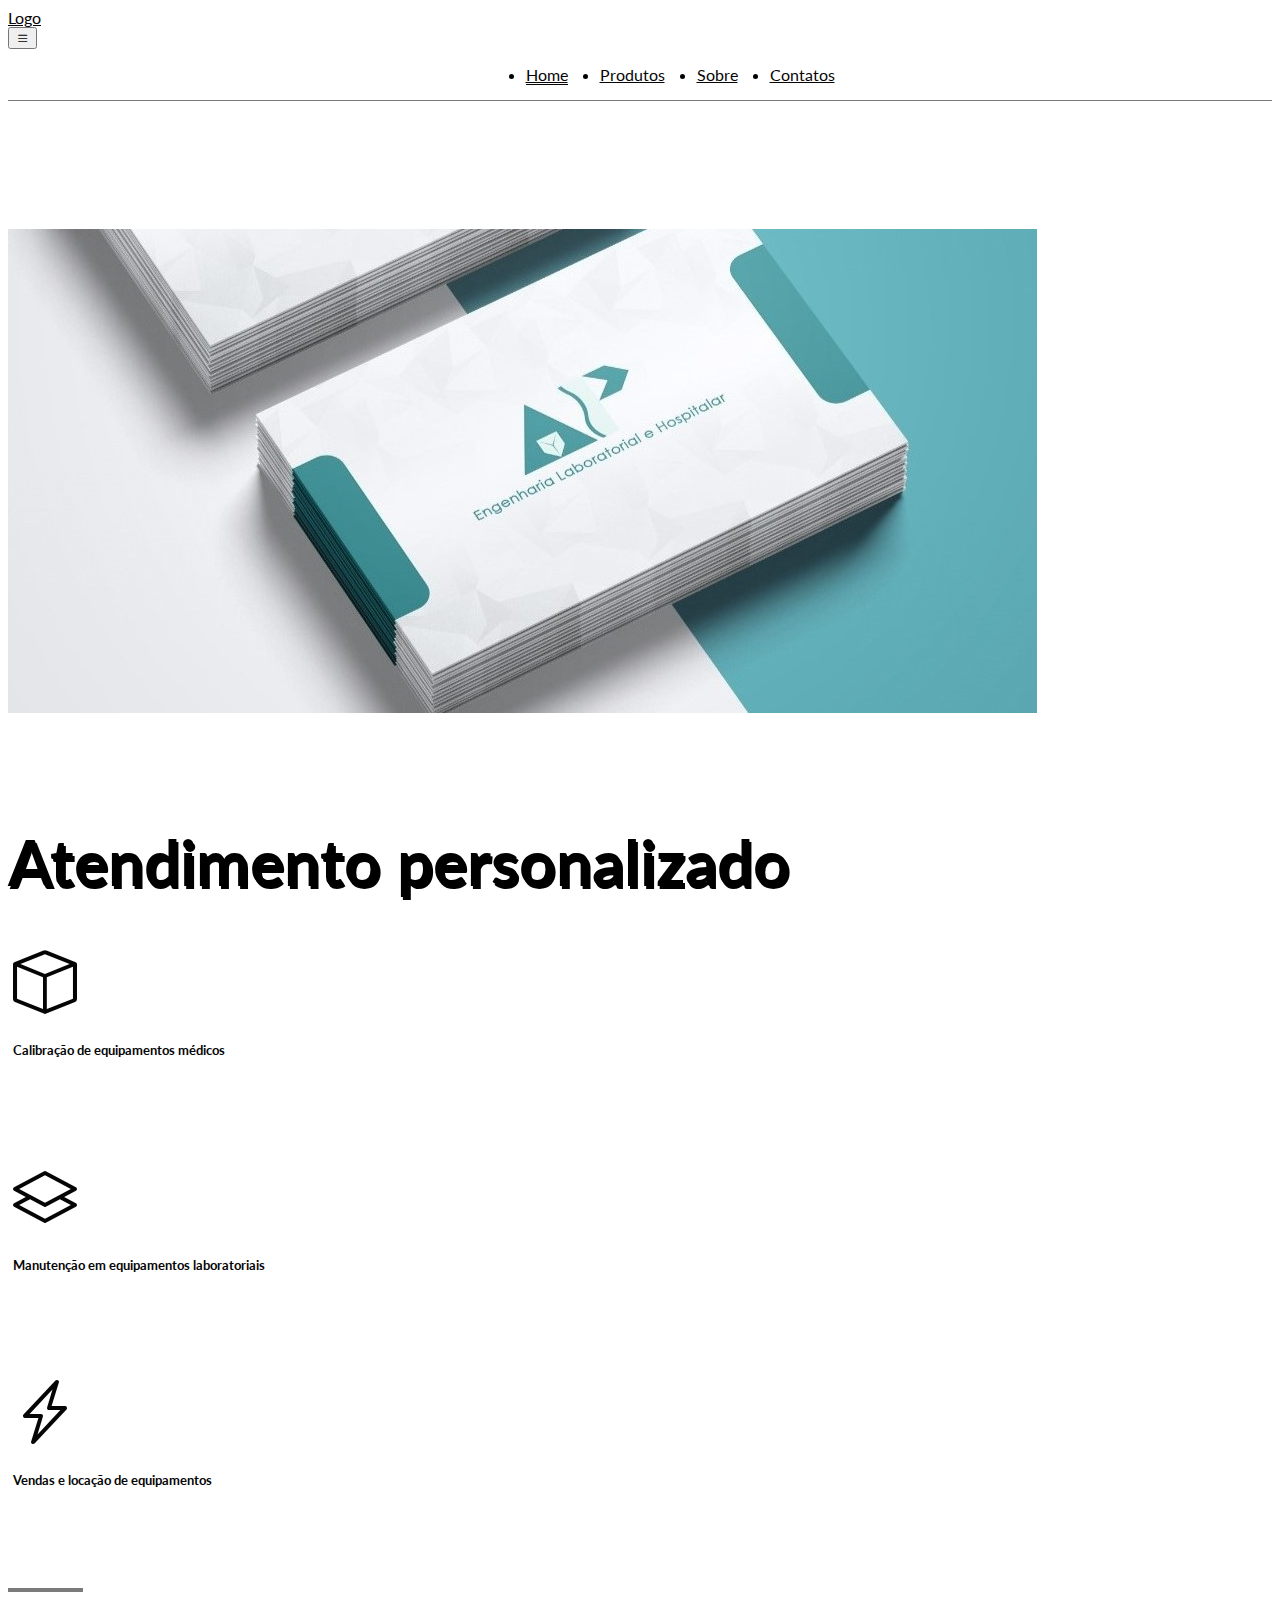
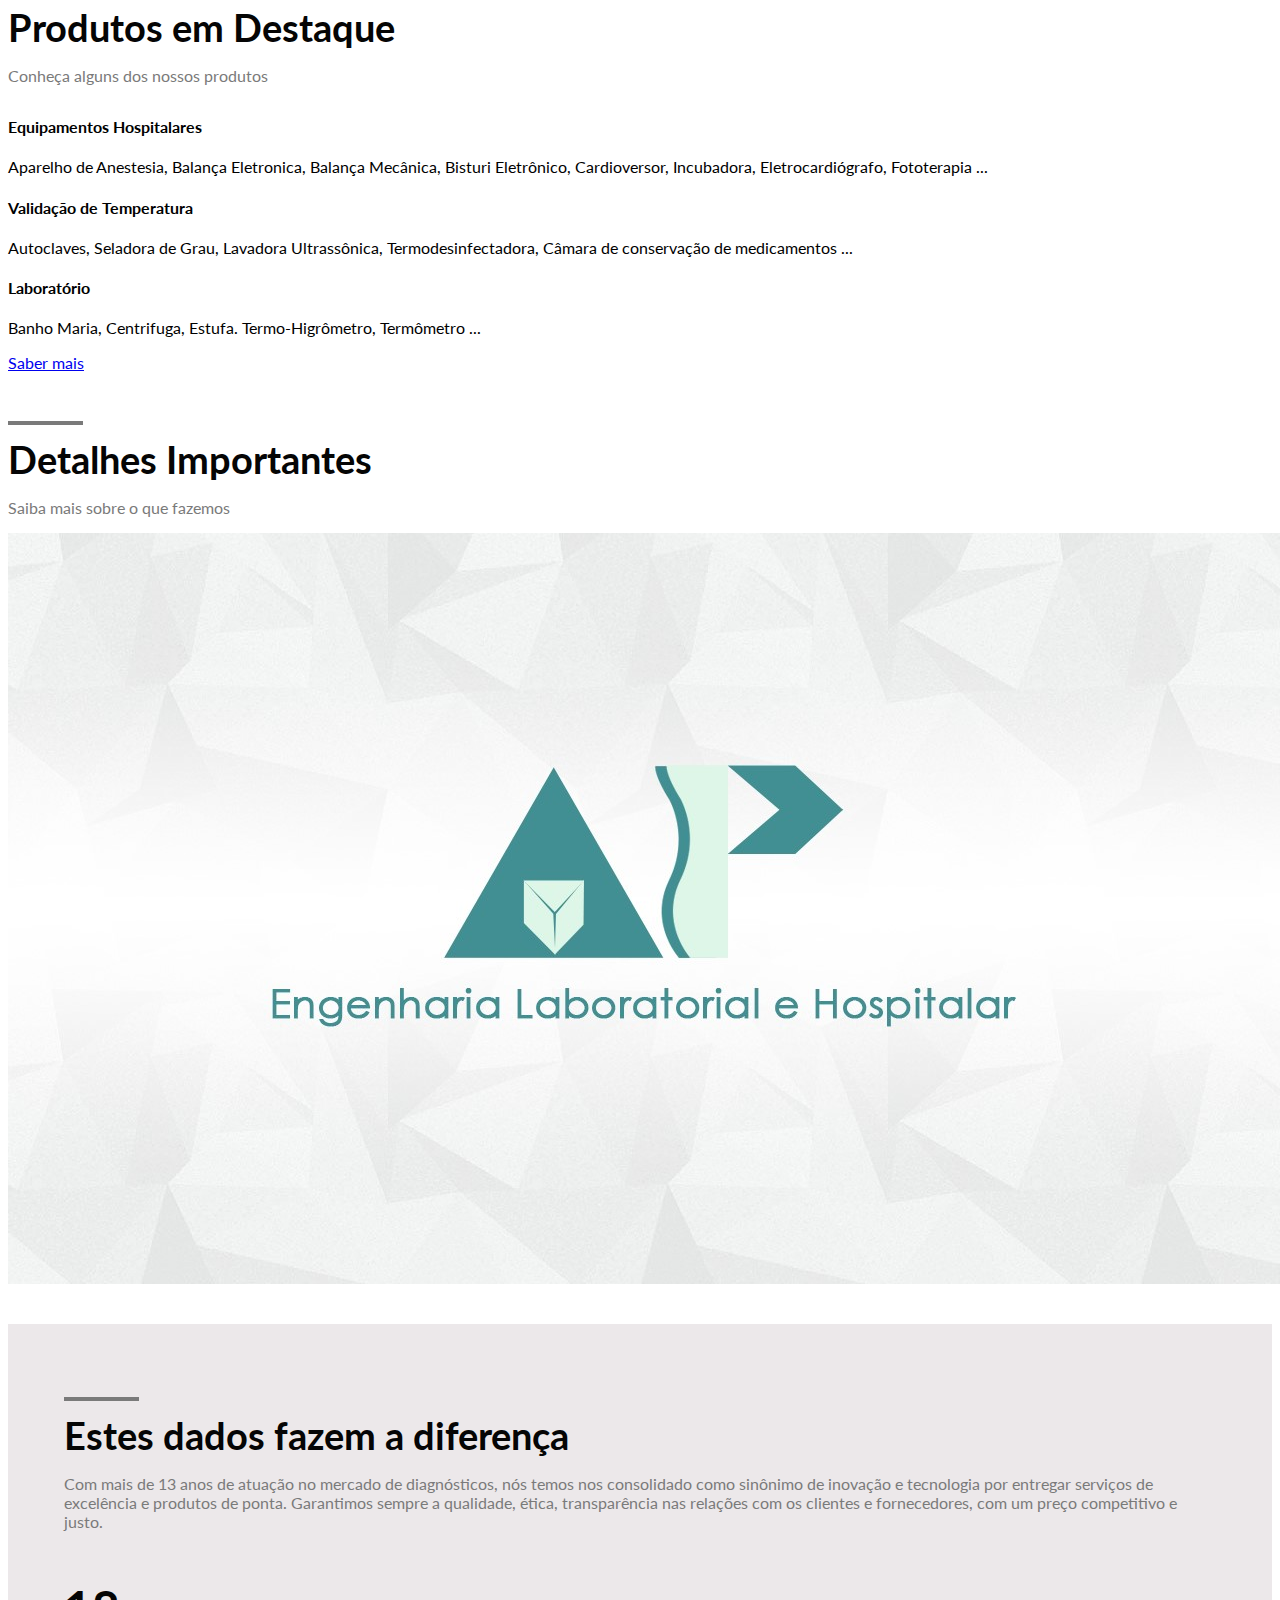
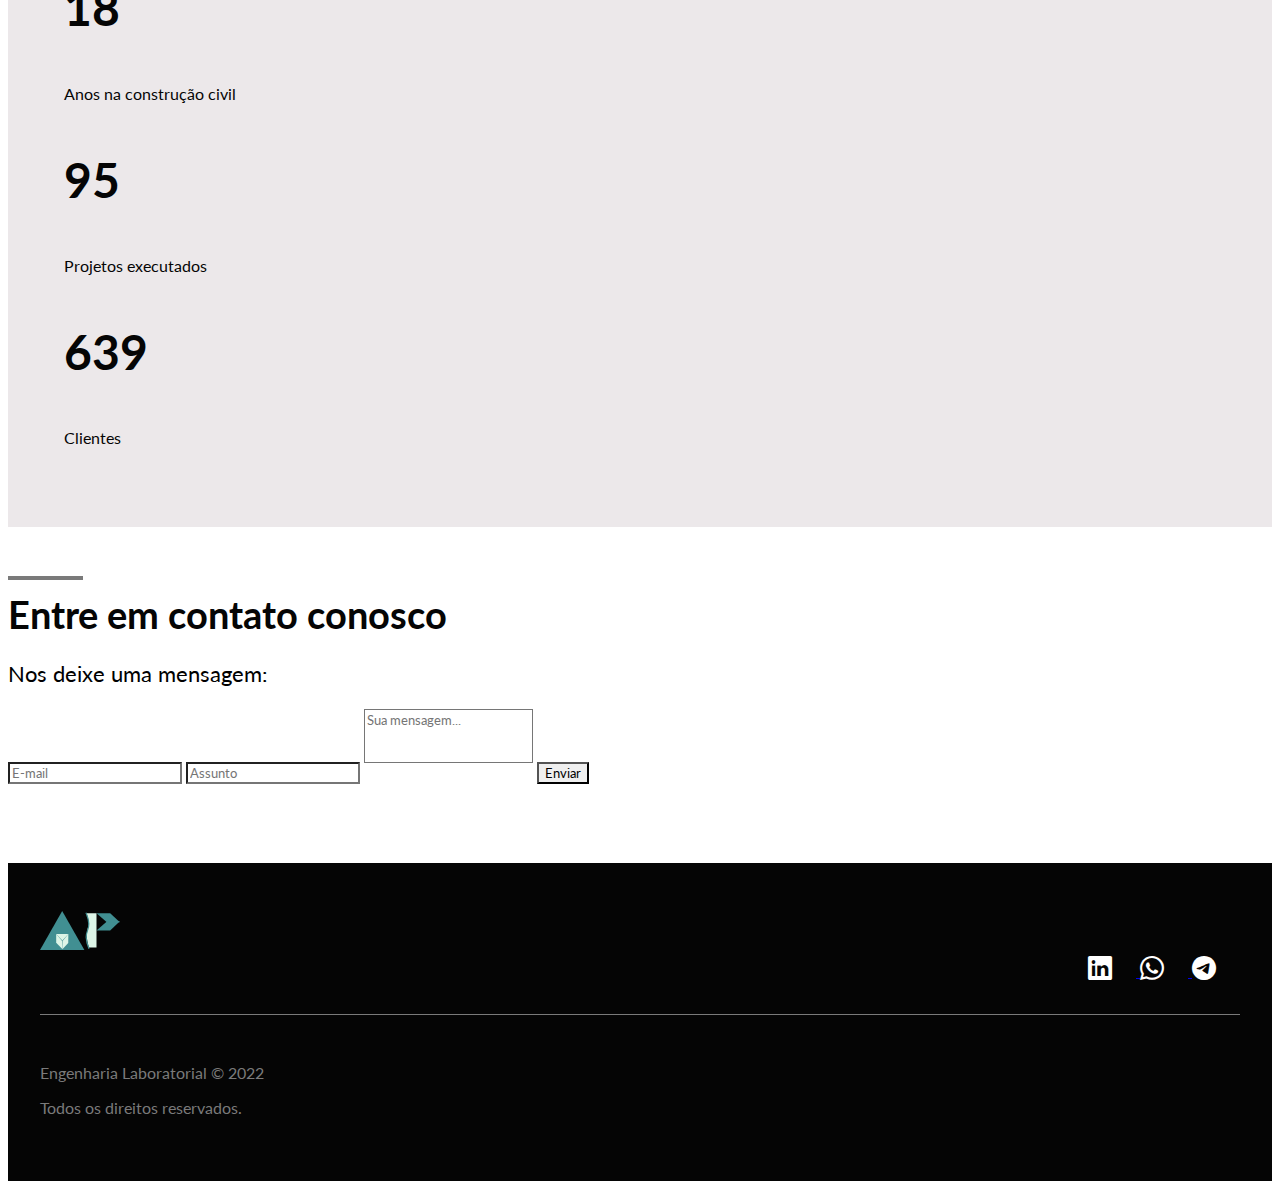
==== index.html @ fcaecc9f "Primeiro commit" ====
<!DOCTYPE html>
<html lang="pt-BR">
  <head>
    <meta charset="UTF-8" />
    <meta http-equiv="X-UA-Compatible" content="IE=edge" />
    <meta name="viewport" content="width=device-width, initial-scale=1.0" />
    <title>Document</title>
    <!-- Favicon -->
    <link rel="shortcut icon" href="img/favicon.ico" type="image/x-icon" />
    <!-- Google Fonts: Lato -->
    <link rel="preconnect" href="https://fonts.googleapis.com" />
    <link rel="preconnect" href="https://fonts.gstatic.com" crossorigin />
    <link
      href="https://fonts.googleapis.com/css2?family=Lato:ital,wght@0,100;0,300;0,400;0,700;0,900;1,100;1,300;1,400;1,700;1,900&display=swap"
      rel="stylesheet"
    />
    <!-- CSS do Bootstrap -->
    <link
      href="https://cdn.jsdelivr.net/npm/bootstrap@5.2.0/dist/css/bootstrap.min.css"
      rel="stylesheet"
      integrity="sha384-gH2yIJqKdNHPEq0n4Mqa/HGKIhSkIHeL5AyhkYV8i59U5AR6csBvApHHNl/vI1Bx"
      crossorigin="anonymous"
    />
    <!-- Icons do Bootstrap -->
    <link
      rel="stylesheet"
      href="https://cdn.jsdelivr.net/npm/bootstrap-icons@1.9.1/font/bootstrap-icons.css"
    />
    <!-- CSS do projeto -->
    <link rel="stylesheet" href="css/styles.css" />
    <!-- Javascript do Bootstrap -->
    <script
      src="https://cdn.jsdelivr.net/npm/bootstrap@5.2.0/dist/js/bootstrap.bundle.min.js"
      integrity="sha384-A3rJD856KowSb7dwlZdYEkO39Gagi7vIsF0jrRAoQmDKKtQBHUuLZ9AsSv4jD4Xa"
      crossorigin="anonymous"
    ></script>
  </head>
  <body>
    <!-- NAVBAR -->
    <nav class="navbar navbar-expand-lg fixed-top bg-primary-color" id="navbar">
      <div class="container py-3">
        <a href="#" class="navbar-brand primary-color">
          <!-- <img src="img/logo-icon.svg" alt="Logo" /> -->
          Logo
        </a>
        <button
          class="navbar-toggler"
          type="button"
          data-bs-toggle="collapse"
          data-bs-target="#navbar-items"
          aria-controls="navbar-items"
          aria-expanded="false"
          aria-label="Toggle navigation"
        >
          <i class="bi bi-list"></i>
        </button>
        <div class="collapse navbar-collapse" id="navbar-items">
          <ul class="navbar-nav me-auto mb-2 mb-lg-0">
            <li class="nav-item">
              <a
                href="#slider-container"
                class="nav-link active primary-color"
                aria-current="page"
              >
                Home
              </a>
            </li>

            <li class="nav-item">
              <a href="#featured-container" class="nav-link primary-color" aria-current="page">
                Produtos
              </a>
            </li>

            <li class="nav-item">
              <a href="#info-container" class="nav-link primary-color" aria-current="page">
                Sobre
              </a>
            </li>

            <li class="nav-item">
              <a href="#contact-area" class="nav-link primary-color" aria-current="page">
                Contatos
              </a>
            </li>
          </ul>
        </div>
      </div>
    </nav>
    <!-- SLIDER -->
    <div class="container" id="slider-container">
      <div class="carousel slide" id="slider" data-bs-ride="carousel">
        <div class="carousel-inner">
          <div class="carousel-item active">
            <img src="img/banner-1.jpeg" alt="Casa 1" class="d-block w-100" />
            <div class="carousel-caption">
              <h5>Atendimento personalizado</h5>
            </div>
          </div>
      </div>
      <!-- MINI BANNERS -->
      <div class="col-12 col-md-10 offset-md-1" id="mini-banners">
        <div class="row">
          <div class="col-12 col-md-4">
            <div class="card text-center">
              <i class="bi bi-box primary-color"></i>
              <div class="card-body">
                <h5 class="card-title primary-color">Calibração de equipamentos médicos</h5>
              </div>
            </div>
          </div>

          <div class="col-12 col-md-4">
            <div class="card text-center">
              <i class="bi bi-layers primary-color"></i>
              <div class="card-body">
                <h5 class="card-title primary-color">Manutenção em equipamentos laboratoriais</h5>
              </div>
            </div>
          </div>

          <div class="col-12 col-md-4">
            <div class="card text-center">
              <i class="bi bi-lightning-charge primary-color"></i>
              <div class="card-body">
                <h5 class="card-title primary-color">
                  Vendas e locação de equipamentos
                </h5>
              </div>
            </div>
          </div>
        </div>
      </div>
    </div>
    <!-- DESTAQUES -->
    <div class="container" id="featured-container">
      <div class="col-12">
        <h2 class="title primary-color">Produtos em Destaque</h2>
        <p class="subtitle secondary-color">Conheça alguns dos nossos produtos</p>
      </div>

      <div class="col-12" id="featured-images">
      
          <div class="row g-4 py-3 row-cols-1 row-cols-lg-3">
            <div class="feature col">
              <div class="feature-icon d-inline-flex align-items-center justify-content-center text-bg-primary bg-gradient fs-2 mb-3">
              </div>
              <h4>Equipamentos Hospitalares</h4>
              <p>Aparelho de Anestesia, Balança Eletronica, Balança Mecânica, Bisturi Eletrônico, Cardioversor, Incubadora, Eletrocardiógrafo, Fototerapia ...</p>
             
            </div>
            <div class="feature col">
              <div class="feature-icon d-inline-flex align-items-center justify-content-center text-bg-primary bg-gradient fs-2 mb-3">
              </div>
              <h4>Validação de Temperatura</h4>
              <p>Autoclaves, Seladora de Grau, Lavadora Ultrassônica, Termodesinfectadora, Câmara de conservação de medicamentos ...</p>
             
            </div>
            <div class="feature col">
              <div class="feature-icon d-inline-flex align-items-center justify-content-center text-bg-primary bg-gradient fs-2 mb-3">
              </div>
              <h4>Laboratório</h4>
              <p>Banho Maria, Centrifuga, Estufa. Termo-Higrômetro, Termômetro ...</p>
            </div>
            <div class="col-12 w-100 text-center">
              <a href="#" class="btn btn-dark">Saber mais</a>
            </div>
          </div>
          </div>
      </div>
    </div>
    <!-- INFO -->
    <div class="container" id="info-container">
      <div class="col-12">
        <h2 class="title primary-color">Detalhes Importantes</h2>
        <p class="subtitle secondary-color">Saiba mais sobre o que fazemos</p>
      </div>
      <div class="col-12">
        <div class="row">
          <div class="col-12 col-md-5" id="info-banner">
            <img
              src="img/infobanner.jpg"
              alt="Informações da empresa"
              class="img-fluid"
            />
          </div>
          <div class="col-12 col-md-7 bg-secondary-color" id="info-content">
            <div class="col-12">
              <h2 class="title primary-color">Estes dados fazem a diferença</h2>
              <p class="subtitle secondary-color">
                Com mais de 13 anos de atuação no
                mercado de diagnósticos, nós temos nos consolidado como
                sinônimo de inovação e tecnologia
                por entregar serviços de excelência
                e produtos de ponta. Garantimos
                sempre a qualidade, ética,
                transparência nas relações com os
                clientes e fornecedores, com um
                preço competitivo e justo.
              </p>
            </div>
            <div class="col-12" id="info-numbers">
              <div class="row">
                <div class="col-4">
                  <h3 class="primary-color">18</h3>
                  <p class="primary-color">Anos na construção civil</p>
                </div>
                <div class="col-4">
                  <h3 class="primary-color">95</h3>
                  <p class="primary-color">Projetos executados</p>
                </div>
                <div class="col-4">
                  <h3 class="primary-color">639</h3>
                  <p class="primary-color">Clientes</p>
                </div>
              </div>
            </div>
          </div>
        </div>
      </div>
    </div>
    <!-- CONTATO -->
    <div class="container" id="contact-area">

        <div class="col-12">
          <h2 class="title primary-color">Entre em contato conosco</h2>
        </div>

          <div class="row">

            <div class="col-md-6" id="msg-box">
              <p>Nos deixe uma mensagem:</p>
            </div>

            <div class="col-md-6" id="contact-form">
              <form action="">
                <input type="text" class="form-control" placeholder="E-mail" name="email">
                <input type="text" class="form-control" placeholder="Assunto" name="subject">
                <textarea class="form-control" rows="3" placeholder="Sua mensagem..." name="message"></textarea>
                <button type="submit" class="btn btn-dark">Enviar</button>
              </form>
            </div>

          </div>

    </div>
    <!-- FOOTER -->
    <div class="footer container-fluid bg-dark-color" id="footer">
      <div class="container">
        
        <div class="row">

          <!-- FOOTER TOP -->
          <div class="col-12" id="footer-top">
            <div class="row justify-content-between">
              <div class="col-4">
                <img src="img/logo-icon.svg" alt="Logo" />
              </div>
              <div class="col-4" id="social-icons">
                <a href="https://www.linkedin.com/in/paulo-dias-689a4911b" target="_blank">
                  <i class="bi bi-linkedin"></i>
                </a>
                <a href="https://wa.me/5571981172976" target="_blank">
                  <i class="bi bi-whatsapp"></i>
                </a>
                <a href="https://www.linkedin.com/in/paulo-dias-689a4911b" target="_blank">
                  <i class="bi bi-telegram"></i>
                </a>
              </div>
            </div>
          </div>
          <!-- FOOTER BOTTOM -->
          <div class="col-12" id="footer-bottom">
            <div class="row justify-content-between">
              <div class="col-12 col-md-3">
                <p class="secondary-color">Engenharia Laboratorial &copy; 2022</p>
              </div>
              <div class="col-12 col-md-3">
                <p class="secondary-color">
                  Todos os direitos reservados.</i>
                </p>
              </div>
            </div>
          </div>

        </div>

      </div>
    </div>
  </body>
</html>
---- css/styles.css ----
* {
  font-family: "Lato", sans-serif;
}

.bg-primary-color {
  background-color: #ffffff;
}

.bg-secondary-color {
  background-color: #ece8ea;
}

.bg-dark-color {
  background-color: #050505;
}

.primary-color {
  color: #050505;
}

.secondary-color {
  color: #7a7a7a;
}

/* NAVBAR */

#navbar {
  border-bottom: 1px solid #7a7a7a;
}

#navbar a:hover {
  color: #7a7a7a;
}

#navbar a.active {
  border-bottom: 1px solid #050505;
}

.navbar-brand {
  display: flex;
}

.navbar-brand img {
  width: 120px;
}

.navbar-brand span {
  font-weight: 700;
  font-size: 1.5rem;
  margin-left: 0.5rem;
}

#navbar-items .navbar-nav {
  display: flex;
  justify-content: center;
  width: 100%;
}

#navbar-items .nav-item {
  margin: 0 1em;
}

/* SLIDER */

#slider {
  margin-top: 8em;
  margin-bottom: 1em;
}

#slider .carousel-caption {
  bottom: 3em;
}

#slider .carousel-caption h5 {
  font-size: 2.5em;
  text-shadow: #000000 2px 2px;
}

.btn {
  border-radius: 0;
}

#slider .btn {
  padding: 0.3 0.8em;
  font-size: 1em;
  margin-top: 1em;
}

.carousel-control-prev i,
.carousel-control-next i {
  color: #111111;
  font-size: 3em;
}

.carousel-indicators [data-bs-target] {
  background-color: #222222;
  opacity: 0.8;
}

.carousel-indicators .active {
  background-color: #000000;
}

@media (min-width: 768px) {
  #slider .carousel-caption {
    bottom: 15em;
  }

  #slider .carousel-caption h5 {
    font-size: 4em;
    text-shadow: #000000 2px 3px;
  }

  #slider .btn {
    padding: 0.6 1.6em;
    font-size: 1.2em;
  }

  .carousel-indicators {
    bottom: 7em;
  }
}

/* MINI BANNERS */

#mini-banners {
  margin-bottom: 4em;
}

#mini-banners .card {
  padding: 2em 0.3em;
  border-radius: 0;
  margin-bottom: 1em;
}

#mini-banners i {
  font-size: 4em;
}

#mini-banners .card-title {
  margin-bottom: 1.5em;
}


@media (min-width: 768px) {
  #mini-banners {
    margin-top: -6em;
  }
}

/* DESTAQUES */

#featured-container {
  margin-bottom: 4em;
}

.title {
  font-size: 1.75em;
  margin-bottom: 0.4em;
  position: relative;
}

.title:before {
  width: 75px;
  border-top: 4px solid #7a7a7a;
  content: "";
  position: absolute;
  bottom: 2.6em;
}

#featured-images {
  margin-top: 2em;
}

#featured-images .col-md-4 {
  position: relative;
  cursor: pointer;
}

#icon-grid {
  text-align: center;
}

#icon-grid .content-box i {
  font-size: 1.2em;
  margin-right: .2en;
}

@media (min-width: 768px) {
  .title {
    font-size: 2.4em;
  }
  .title:before {
    bottom: 1.5em;
  }
}

/* INFO */

#info-content {
  margin-bottom: 4em;
  padding: 4em 1em;
}

#info-numbers {
  margin: 1.5em 0;
}

#info-banner {
  display: flex;
  align-items: center;
  margin-bottom: 2.5em;
}

#info-numbers h3 {
  font-size: 3em;
}

@media (min-width: 768px) {
  #info-content {
    padding: 3.5em;
  }
}

/* CONTATO */

#contact-area {
  margin-bottom: 4em;
}

#msg-box ,
#contact-form {
  margin-top: 1.4em;
}

#msg-box p {
  font-size: 22px;
}

#contact-form input[type="text"],
#contact-form textarea {
  margin-bottom: 15px;
  border-radius: 0;
}

#contact-form textarea {
  resize: none;
}

/* FOOTER TOP */

#footer {
  padding: 3em 2em;
}

#footer-top {
  display: flex;
  flex-direction: column;
  margin-bottom: 2em;
}

#footer-top,
#footer-top i {
  color: #ffffff;
}

#footer-top img {
  width: 80px;
}

#social-icons {
  display: flex;
  text-align: right;
  margin-right: 2em;
}

#social-icons i {
  margin-right: 1em;
  font-size: 1.5em;
  cursor: pointer;
  transition: 0.3s;
}

#social-icons i:hover {
  color: #7a7a7a;
}

/* FOOTER DETAILS */

#footer-details {
  margin-bottom: 3em;
  color: #7a7a7a;
}


#contact-container {
  margin-right: .5em;
}

/* FOOTER BOTTOM */

#footer-bottom {
  border-top: 1px solid #7a7a7a;
  padding-top: 2em;
}

@media (min-width: 768px) {
  #contact-container {
    padding: 0 2em;
    border-left: 1px solid #7a7a7a;
    border-right: 1px solid #7a7a7a;
  }

  #contact-container p i {
    padding: 0 2em;
    border-left: 1px solid #7a7a7a;
    border-right: 1px solid #7a7a7a;
  }

  #social-icons {
    display: block;
    margin-right: 0;
  }
}
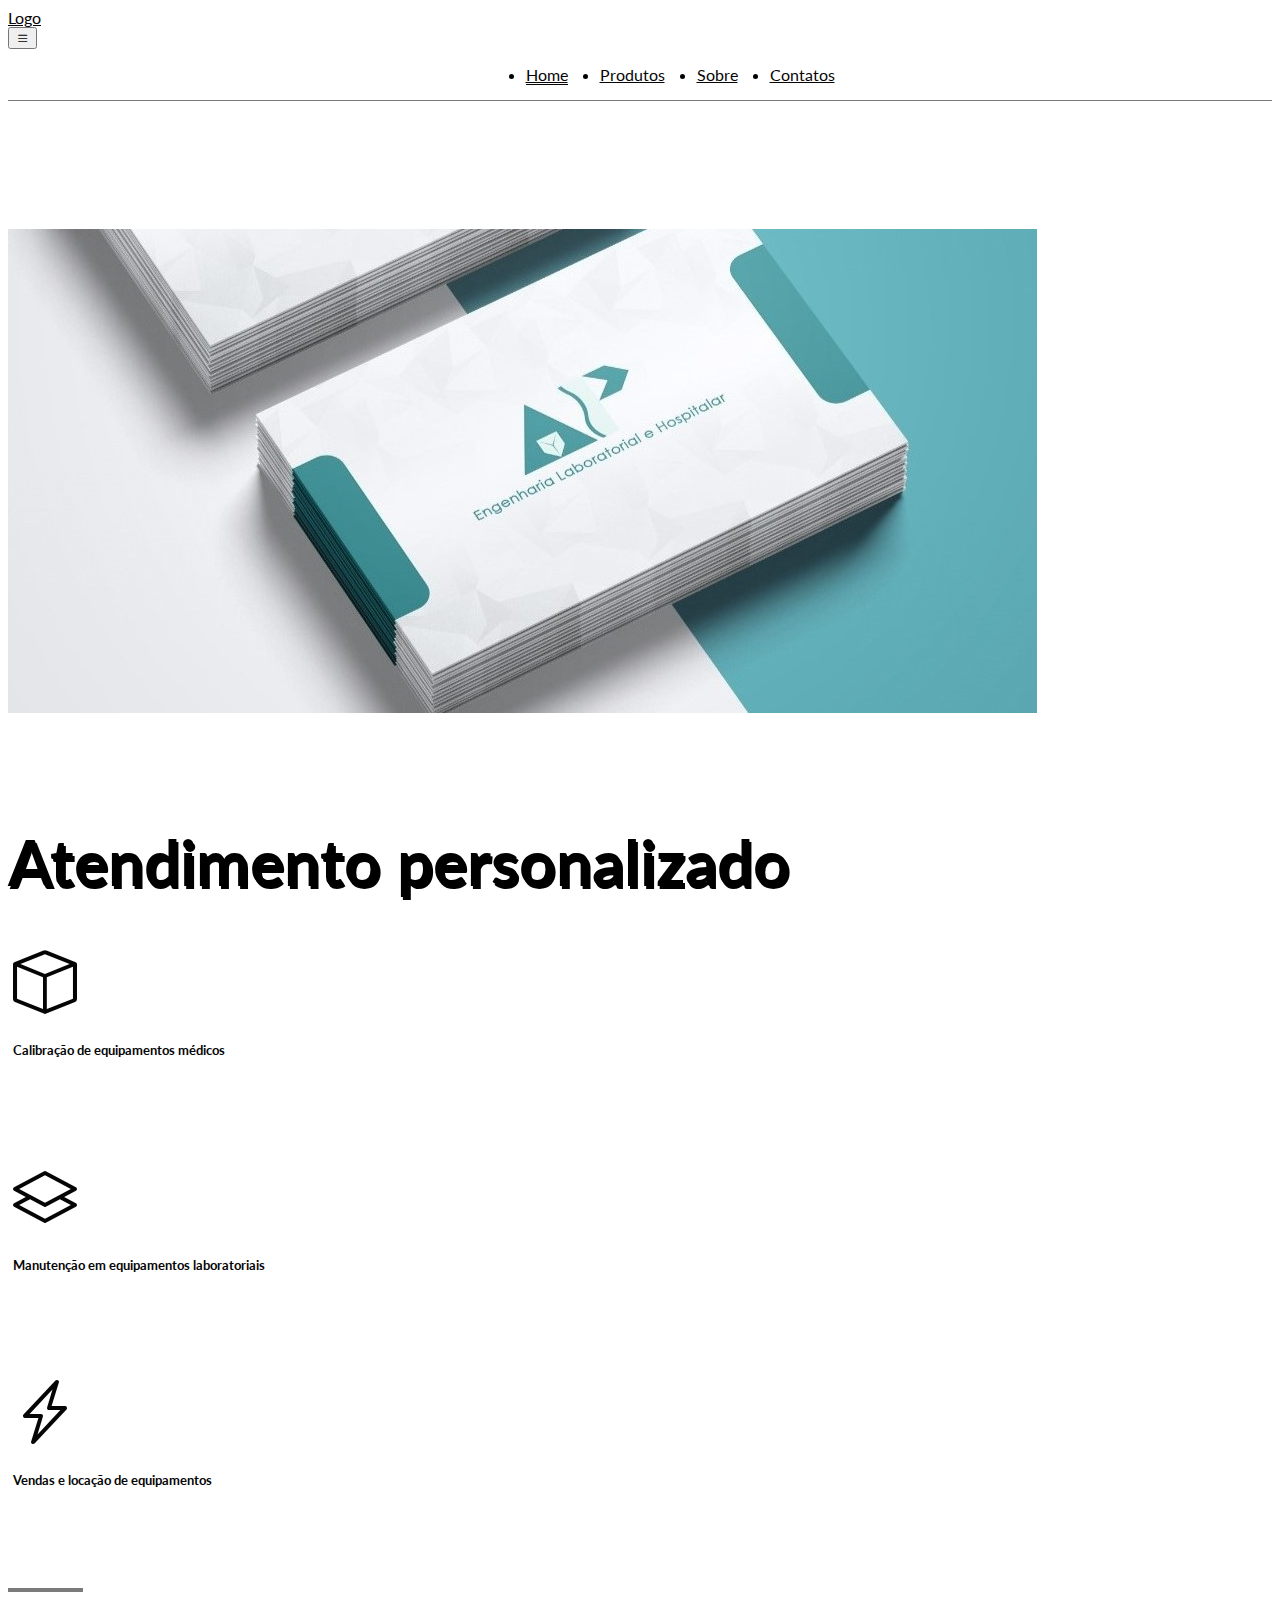
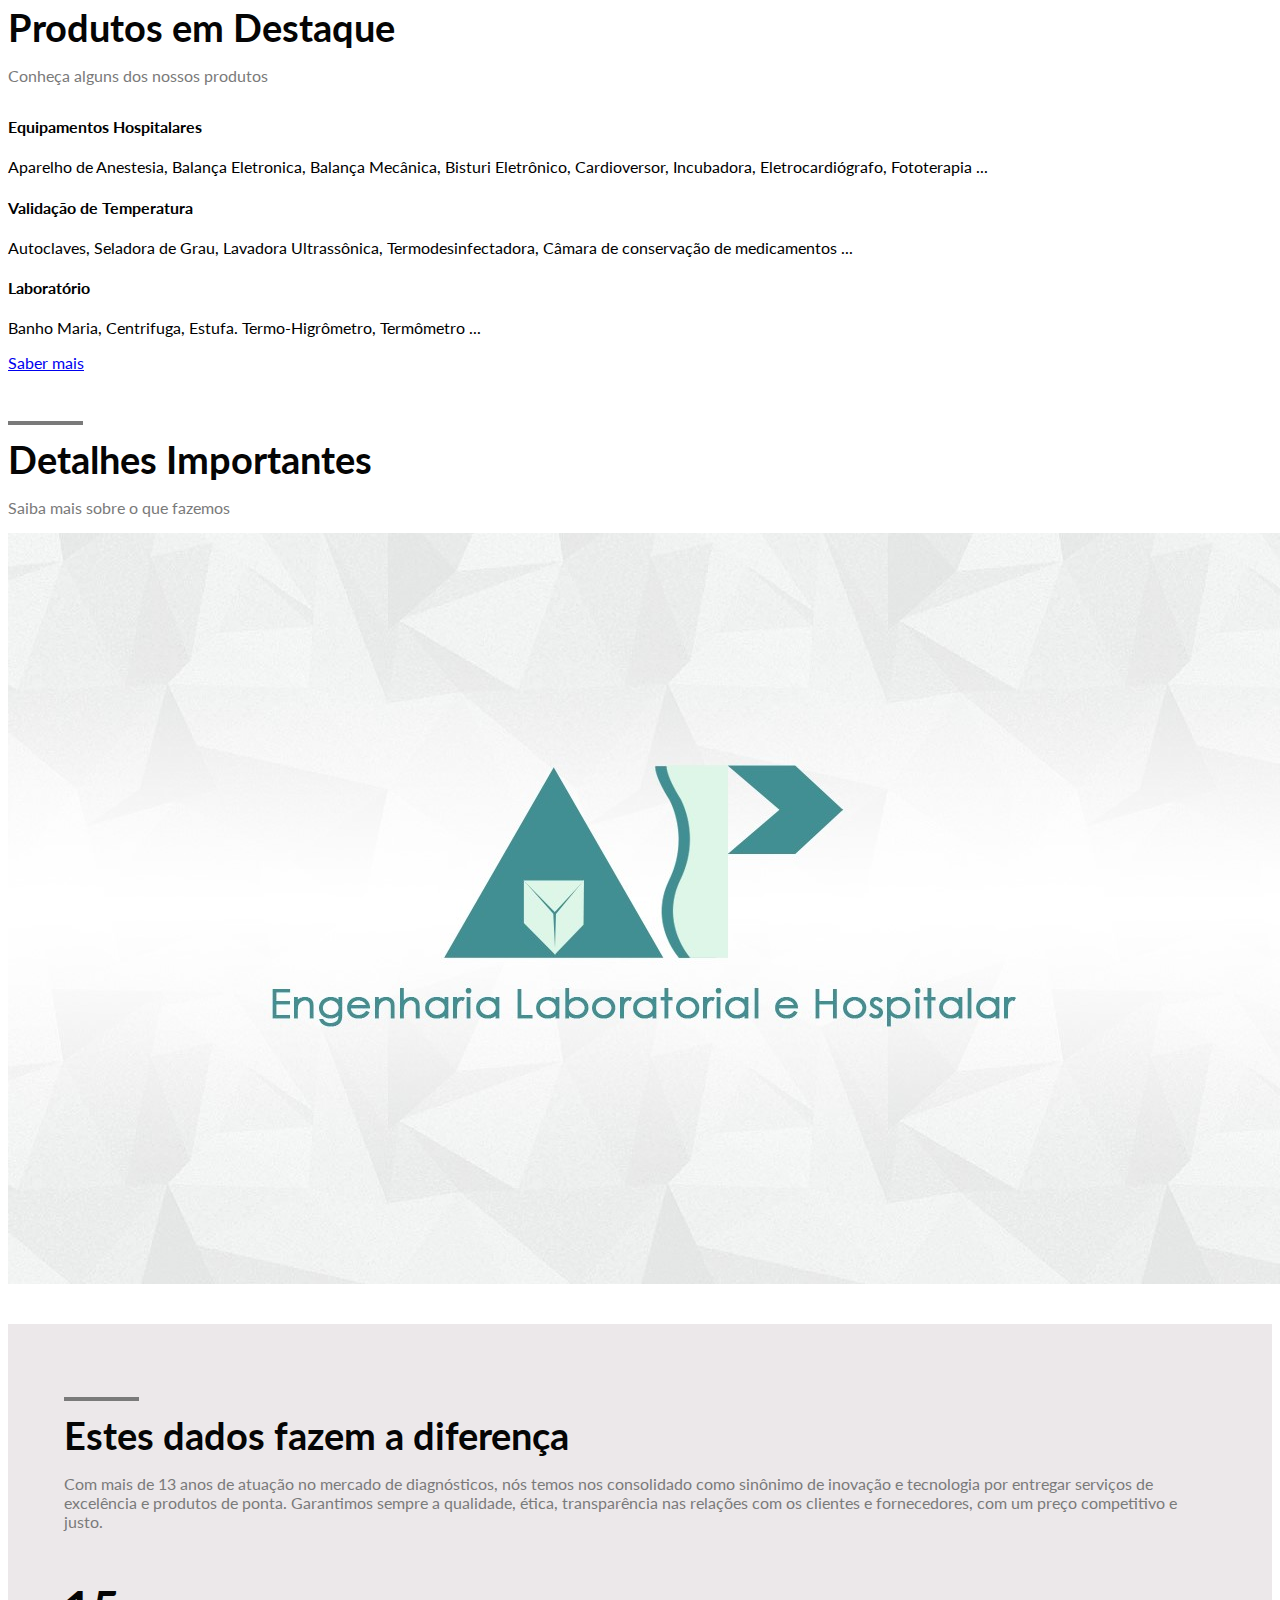
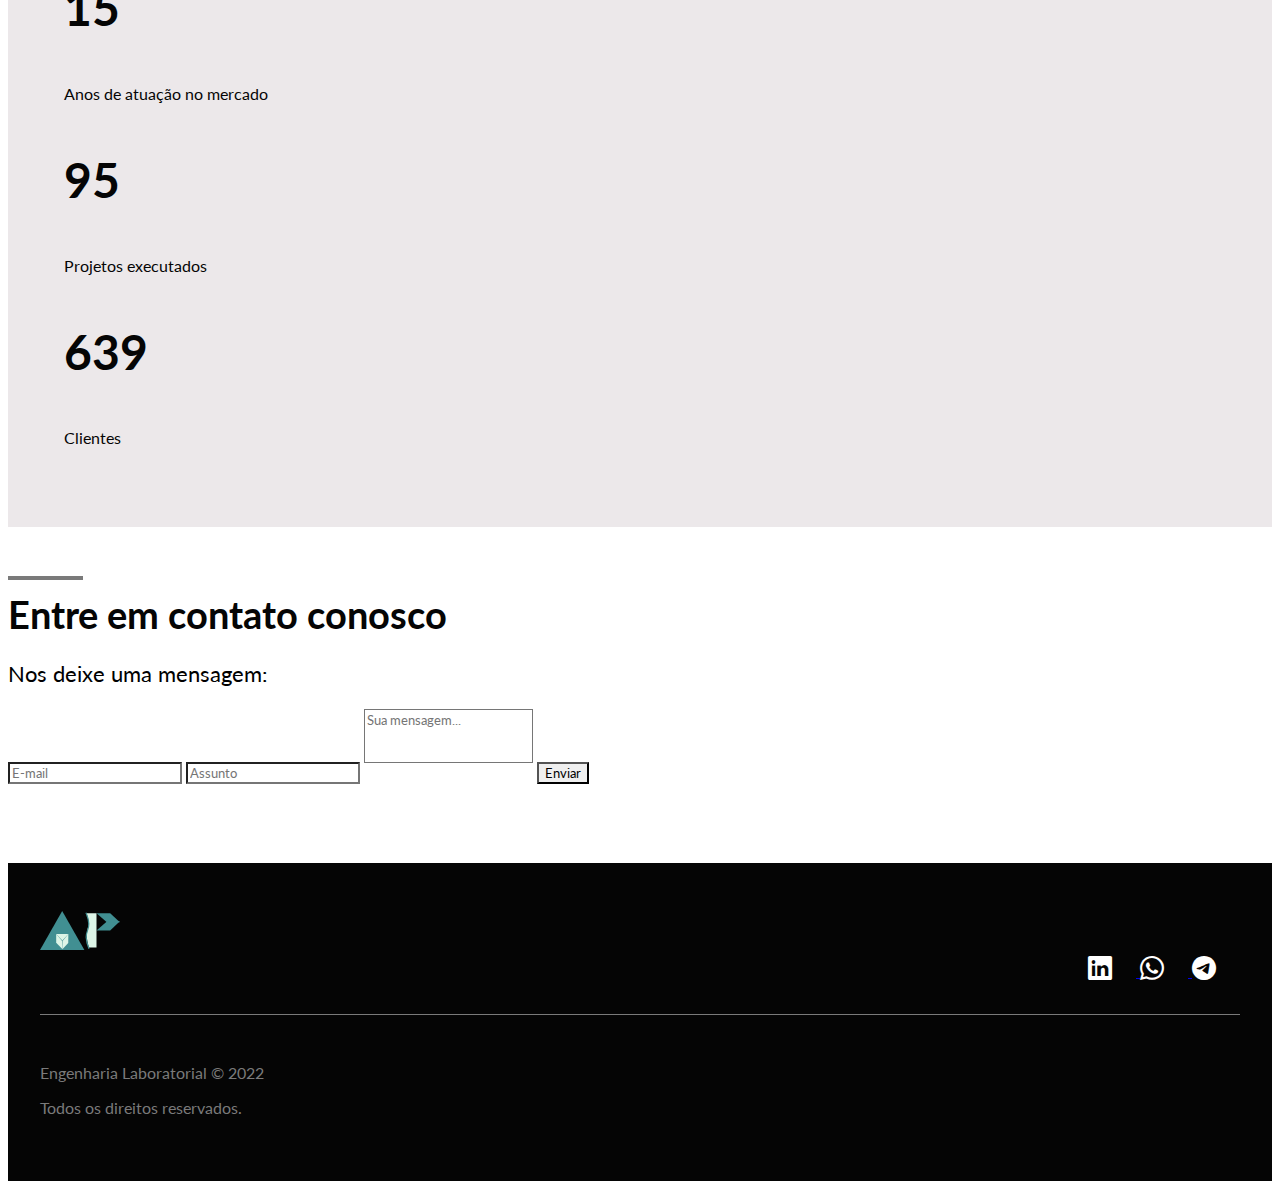
==== commit 2dd4bc8e: "Segundo commit" ====
--- a/index.html
+++ b/index.html
@@ -202,8 +202,8 @@
             <div class="col-12" id="info-numbers">
               <div class="row">
                 <div class="col-4">
-                  <h3 class="primary-color">18</h3>
-                  <p class="primary-color">Anos na construção civil</p>
+                  <h3 class="primary-color">15</h3>
+                  <p class="primary-color">Anos de atuação no mercado</p>
                 </div>
                 <div class="col-4">
                   <h3 class="primary-color">95</h3>
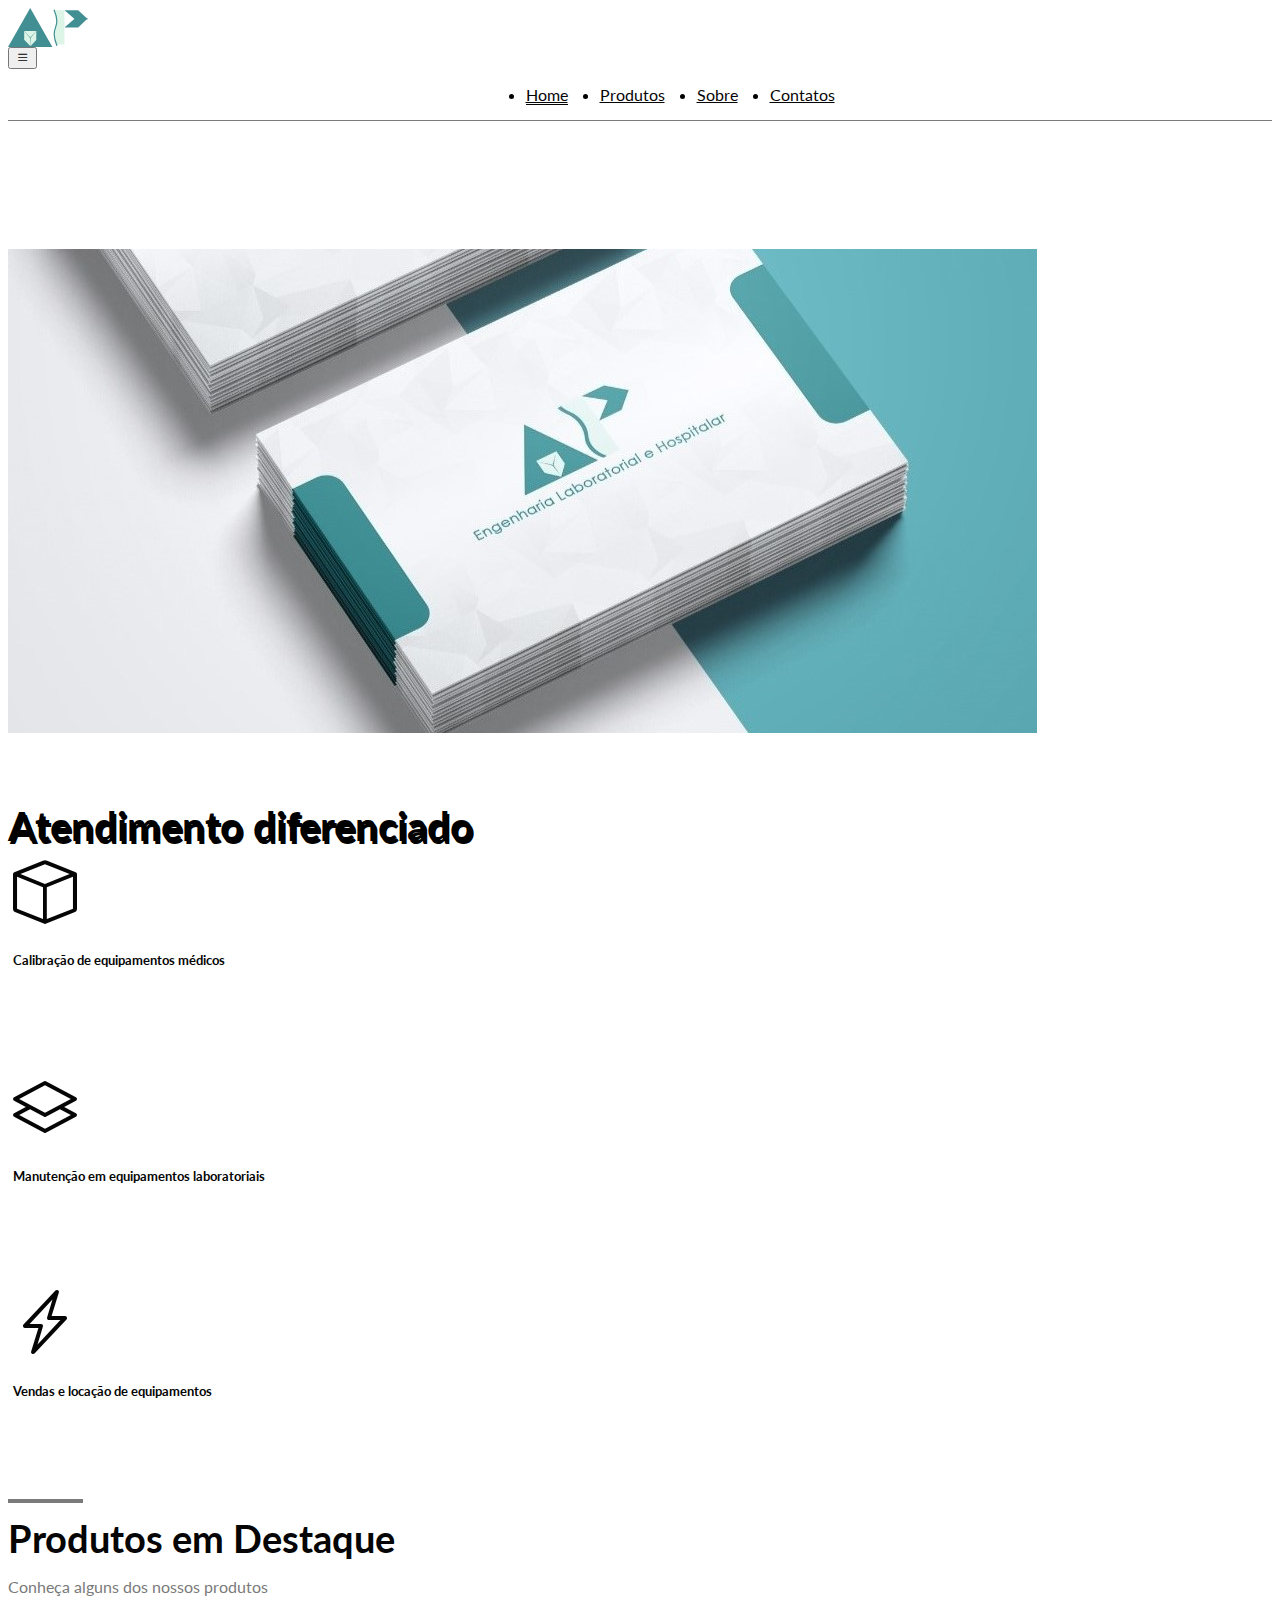
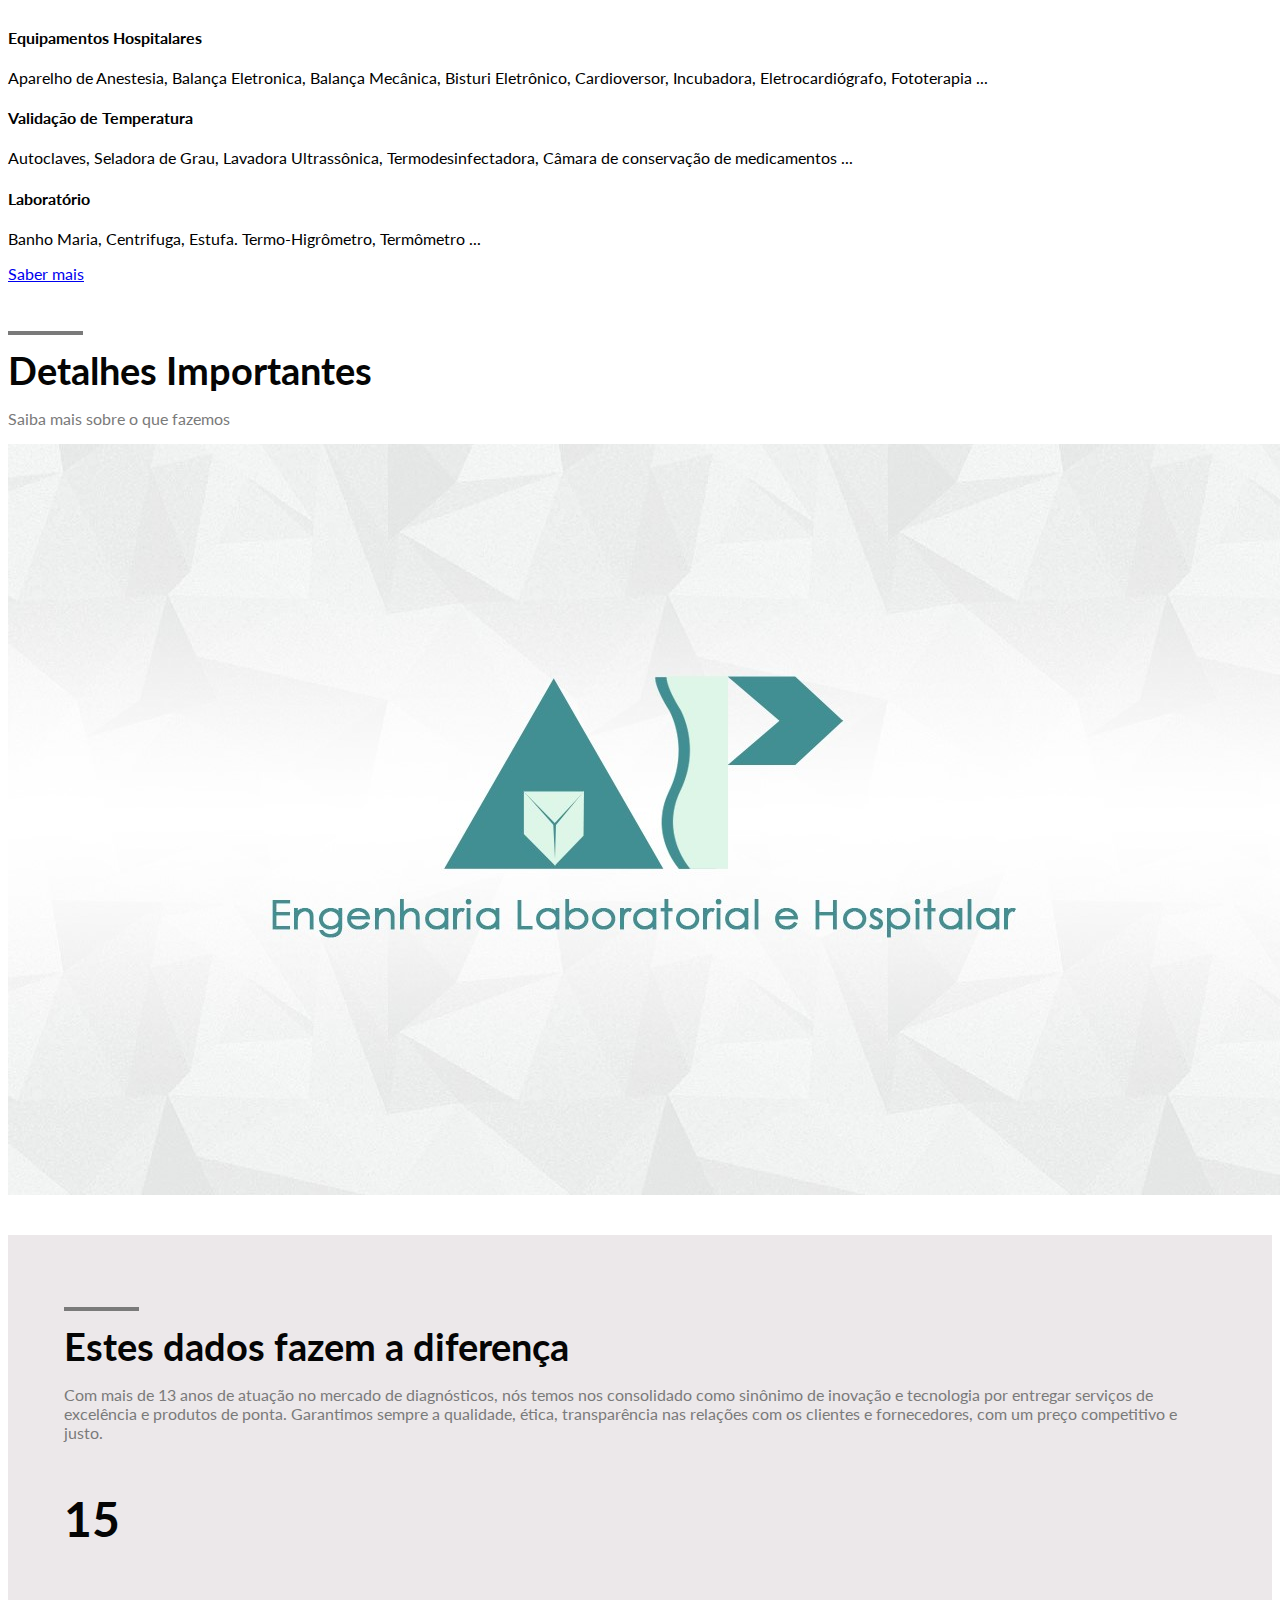
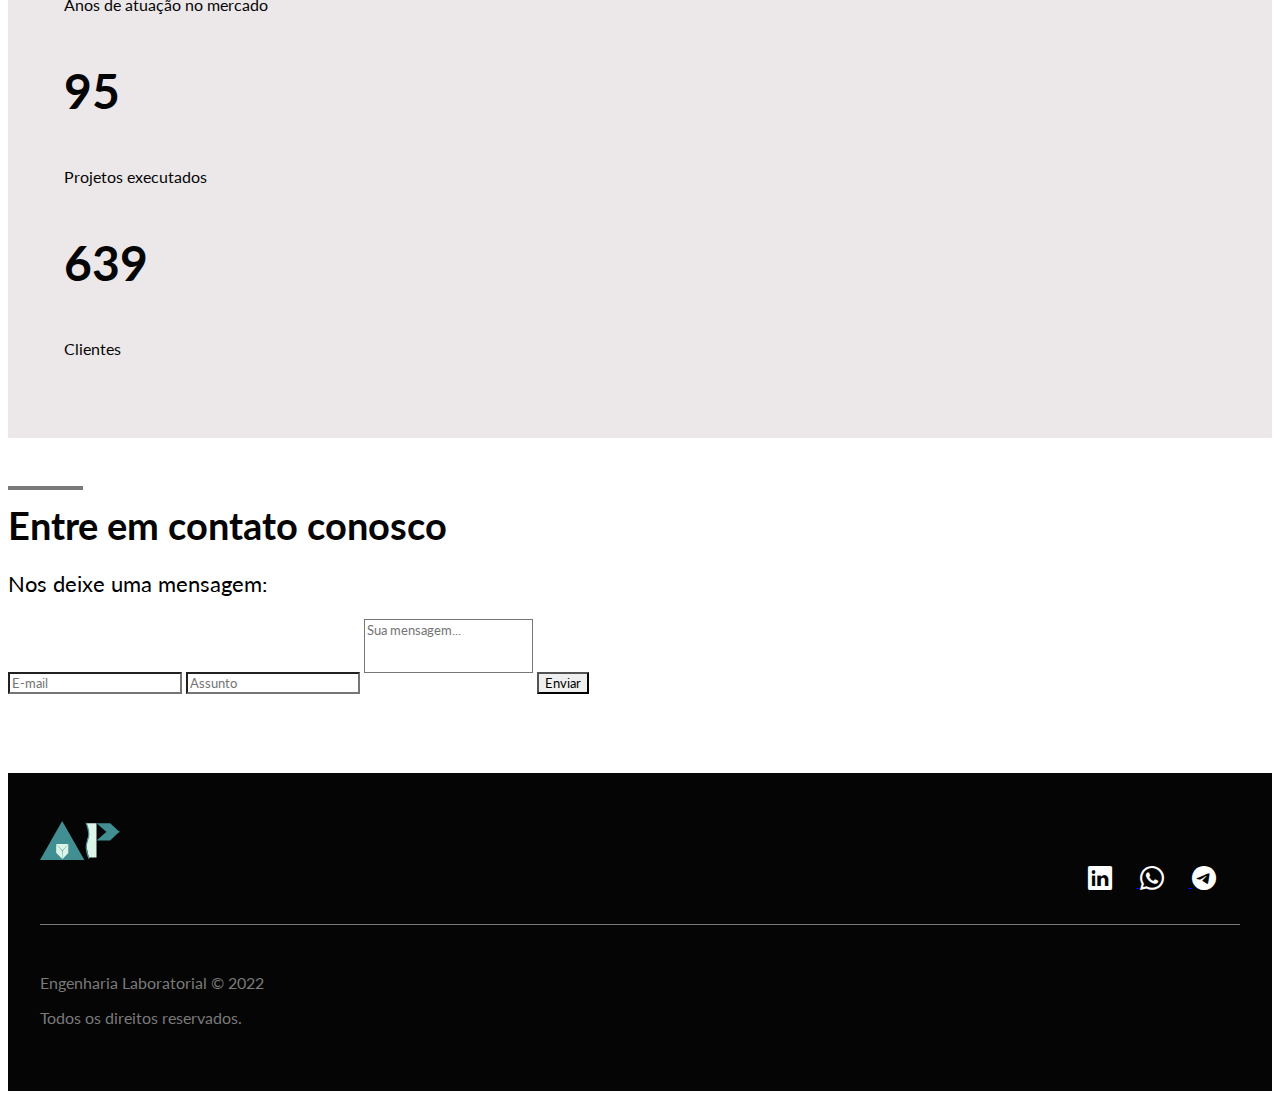
==== commit 7e0ba9e0: "Quarto commit" ====
--- a/index.html
+++ b/index.html
@@ -4,7 +4,7 @@
     <meta charset="UTF-8" />
     <meta http-equiv="X-UA-Compatible" content="IE=edge" />
     <meta name="viewport" content="width=device-width, initial-scale=1.0" />
-    <title>Document</title>
+    <title>Website</title>
     <!-- Favicon -->
     <link rel="shortcut icon" href="img/favicon.ico" type="image/x-icon" />
     <!-- Google Fonts: Lato -->
@@ -40,8 +40,7 @@
     <nav class="navbar navbar-expand-lg fixed-top bg-primary-color" id="navbar">
       <div class="container py-3">
         <a href="#" class="navbar-brand primary-color">
-          <!-- <img src="img/logo-icon.svg" alt="Logo" /> -->
-          Logo
+          <img src="img/logo-icon.svg" alt="Logo" />
         </a>
         <button
           class="navbar-toggler"
@@ -55,6 +54,7 @@
           <i class="bi bi-list"></i>
         </button>
         <div class="collapse navbar-collapse" id="navbar-items">
+
           <ul class="navbar-nav me-auto mb-2 mb-lg-0">
             <li class="nav-item">
               <a
@@ -94,7 +94,7 @@
           <div class="carousel-item active">
             <img src="img/banner-1.jpeg" alt="Casa 1" class="d-block w-100" />
             <div class="carousel-caption">
-              <h5>Atendimento personalizado</h5>
+              <h5>Atendimento diferenciado</h5>
             </div>
           </div>
       </div>
@@ -246,10 +246,8 @@
     </div>
     <!-- FOOTER -->
     <div class="footer container-fluid bg-dark-color" id="footer">
-      <div class="container">
-        
+      <div class="container">       
         <div class="row">
-
           <!-- FOOTER TOP -->
           <div class="col-12" id="footer-top">
             <div class="row justify-content-between">
@@ -263,7 +261,7 @@
                 <a href="https://wa.me/5571981172976" target="_blank">
                   <i class="bi bi-whatsapp"></i>
                 </a>
-                <a href="https://www.linkedin.com/in/paulo-dias-689a4911b" target="_blank">
+                <a href="https://t.me/tacianodahora" target="_blank">
                   <i class="bi bi-telegram"></i>
                 </a>
               </div>
@@ -282,10 +280,9 @@
               </div>
             </div>
           </div>
-
-        </div>
-
-      </div>
-    </div>
+        </div>
+      </div>  
+    </div>
+
   </body>
 </html>
--- a/css/styles.css
+++ b/css/styles.css
@@ -41,7 +41,7 @@
 }
 
 .navbar-brand img {
-  width: 120px;
+  width: 80px;
 }
 
 .navbar-brand span {
@@ -72,7 +72,7 @@
 }
 
 #slider .carousel-caption h5 {
-  font-size: 2.5em;
+  font-size: 1.2em;
   text-shadow: #000000 2px 2px;
 }
 
@@ -107,7 +107,7 @@
   }
 
   #slider .carousel-caption h5 {
-    font-size: 4em;
+    font-size: 2.5em;
     text-shadow: #000000 2px 3px;
   }
 
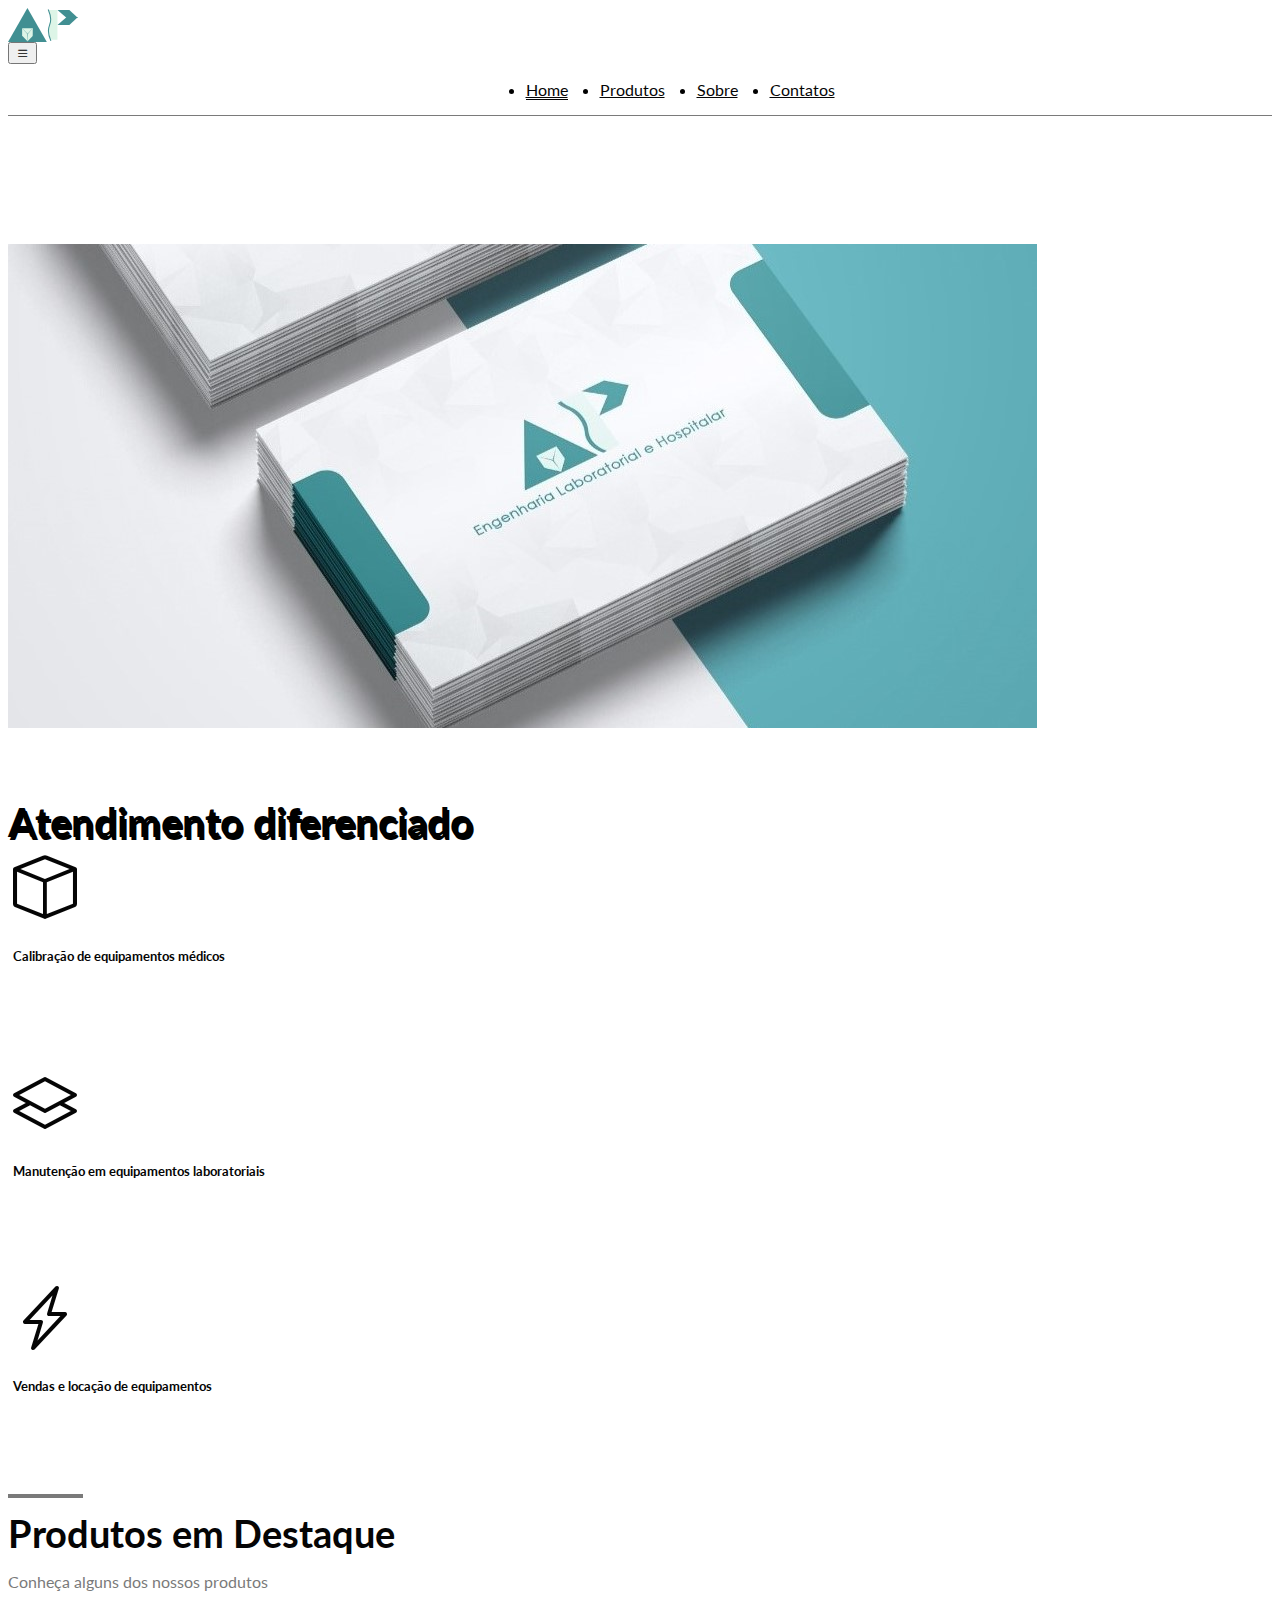
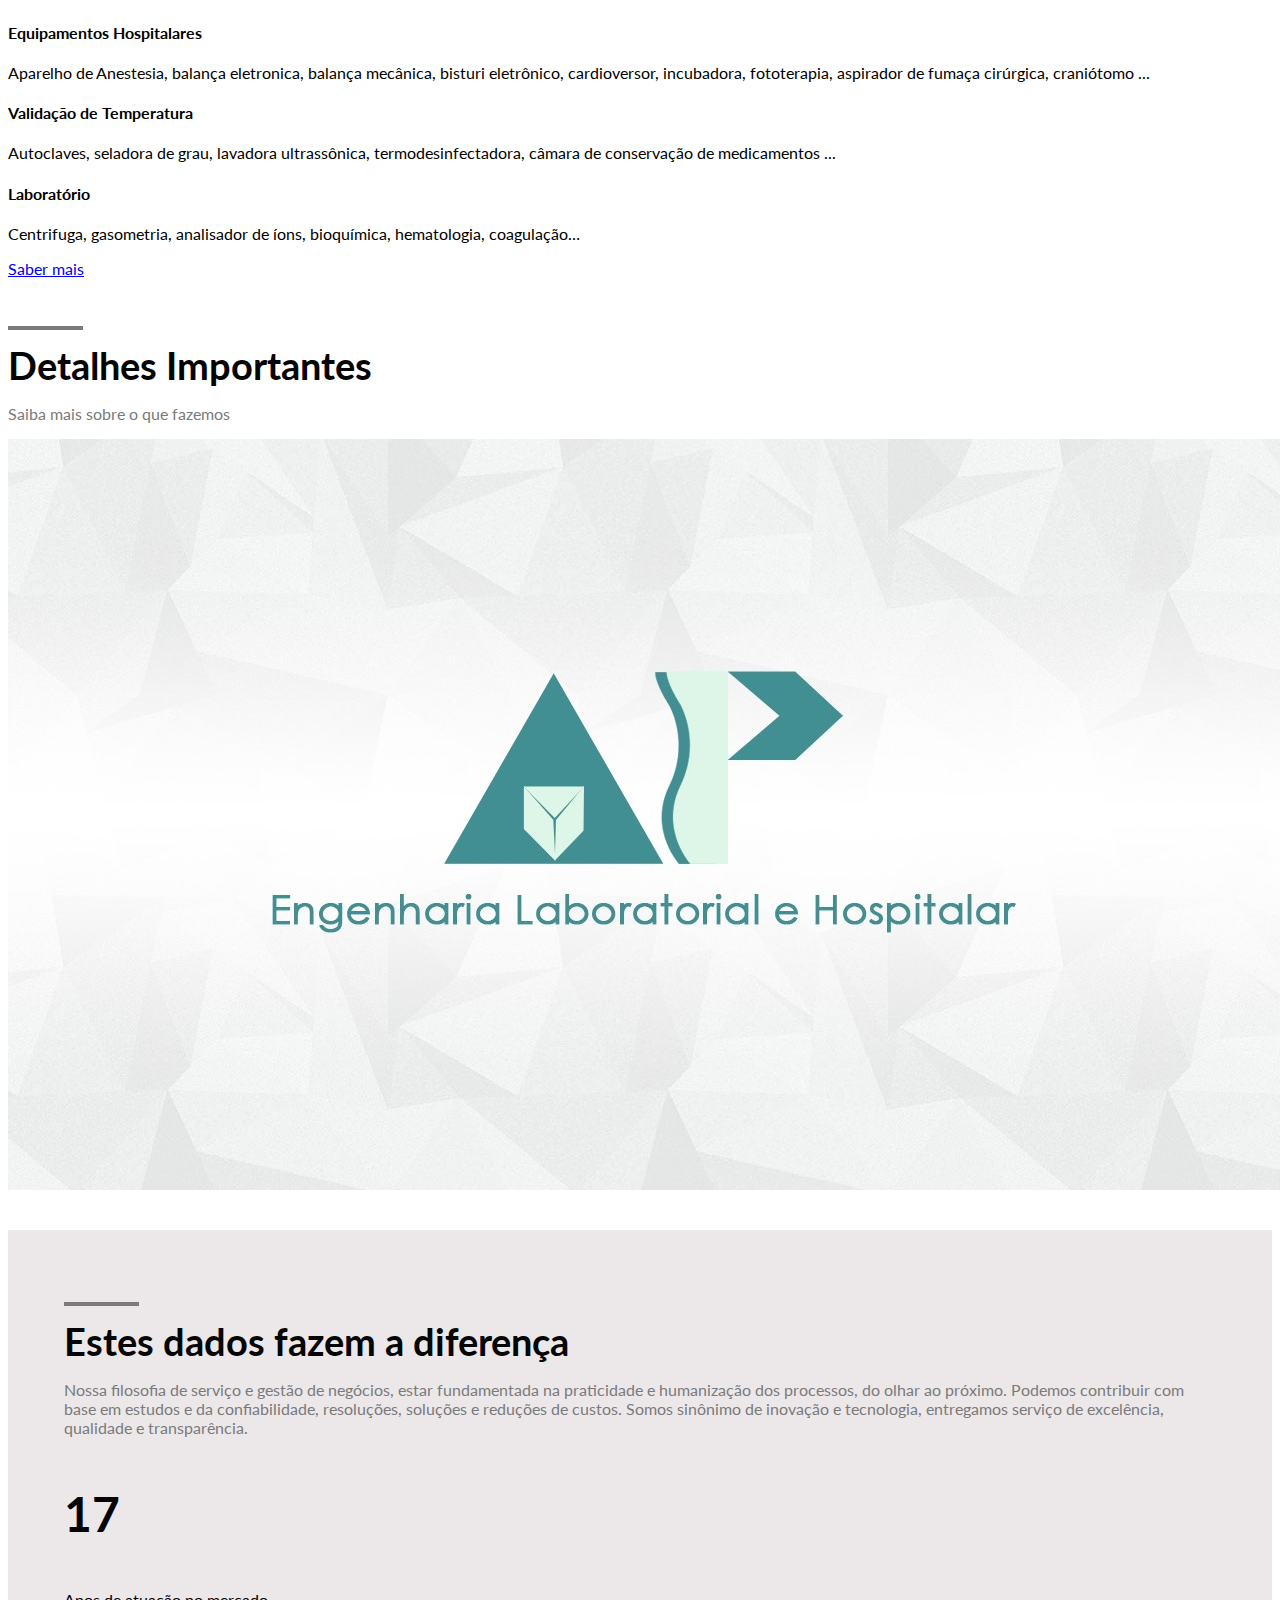
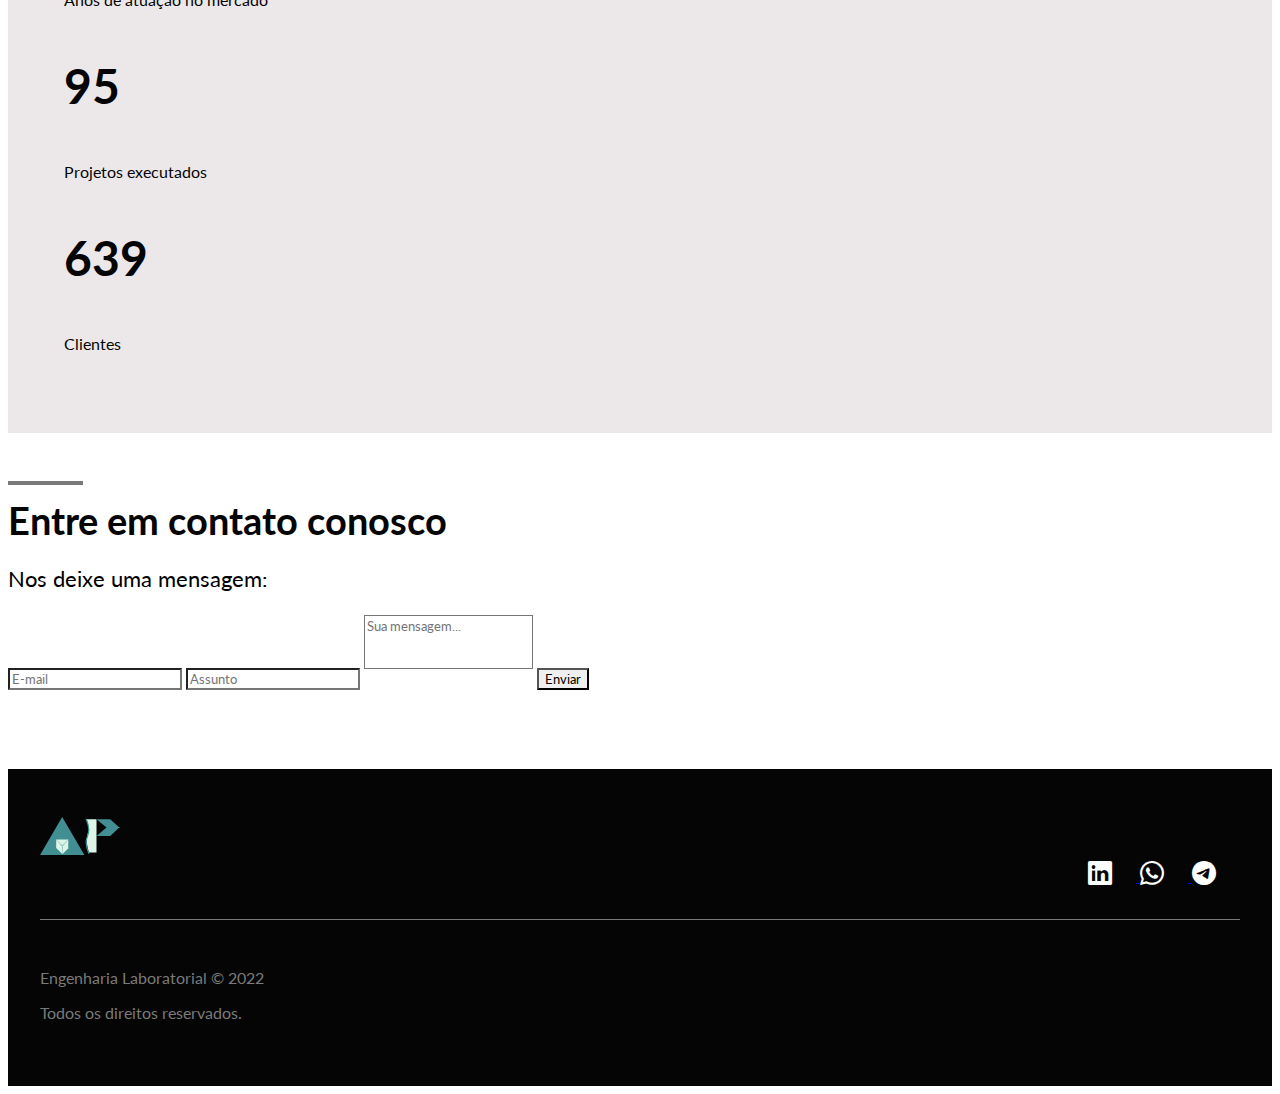
==== commit c04e0e43: "Sexto commit" ====
--- a/index.html
+++ b/index.html
@@ -4,7 +4,7 @@
     <meta charset="UTF-8" />
     <meta http-equiv="X-UA-Compatible" content="IE=edge" />
     <meta name="viewport" content="width=device-width, initial-scale=1.0" />
-    <title>Website</title>
+    <title>Engenharia Laboratorial e Hospitalar</title>
     <!-- Favicon -->
     <link rel="shortcut icon" href="img/favicon.ico" type="image/x-icon" />
     <!-- Google Fonts: Lato -->
@@ -89,7 +89,9 @@
     </nav>
     <!-- SLIDER -->
     <div class="container" id="slider-container">
+
       <div class="carousel slide" id="slider" data-bs-ride="carousel">
+
         <div class="carousel-inner">
           <div class="carousel-item active">
             <img src="img/banner-1.jpeg" alt="Casa 1" class="d-block w-100" />
@@ -97,10 +99,13 @@
               <h5>Atendimento diferenciado</h5>
             </div>
           </div>
-      </div>
+        </div>
+
       <!-- MINI BANNERS -->
       <div class="col-12 col-md-10 offset-md-1" id="mini-banners">
+
         <div class="row">
+
           <div class="col-12 col-md-4">
             <div class="card text-center">
               <i class="bi bi-box primary-color"></i>
@@ -129,7 +134,11 @@
               </div>
             </div>
           </div>
-        </div>
+
+        </div>
+
+      </div>
+      <!-- MINI BANNERS -->
       </div>
     </div>
     <!-- DESTAQUES -->
@@ -138,35 +147,30 @@
         <h2 class="title primary-color">Produtos em Destaque</h2>
         <p class="subtitle secondary-color">Conheça alguns dos nossos produtos</p>
       </div>
-
       <div class="col-12" id="featured-images">
-      
           <div class="row g-4 py-3 row-cols-1 row-cols-lg-3">
             <div class="feature col">
               <div class="feature-icon d-inline-flex align-items-center justify-content-center text-bg-primary bg-gradient fs-2 mb-3">
               </div>
               <h4>Equipamentos Hospitalares</h4>
-              <p>Aparelho de Anestesia, Balança Eletronica, Balança Mecânica, Bisturi Eletrônico, Cardioversor, Incubadora, Eletrocardiógrafo, Fototerapia ...</p>
-             
+              <p>Aparelho de Anestesia, balança eletronica, balança mecânica, bisturi eletrônico, cardioversor, incubadora, fototerapia, aspirador de fumaça cirúrgica, craniótomo ...</p>
             </div>
             <div class="feature col">
               <div class="feature-icon d-inline-flex align-items-center justify-content-center text-bg-primary bg-gradient fs-2 mb-3">
               </div>
               <h4>Validação de Temperatura</h4>
-              <p>Autoclaves, Seladora de Grau, Lavadora Ultrassônica, Termodesinfectadora, Câmara de conservação de medicamentos ...</p>
-             
+              <p>Autoclaves, seladora de grau, lavadora ultrassônica, termodesinfectadora, câmara de conservação de medicamentos ...</p>
             </div>
             <div class="feature col">
               <div class="feature-icon d-inline-flex align-items-center justify-content-center text-bg-primary bg-gradient fs-2 mb-3">
               </div>
               <h4>Laboratório</h4>
-              <p>Banho Maria, Centrifuga, Estufa. Termo-Higrômetro, Termômetro ...</p>
+              <p>Centrifuga, gasometria, analisador de íons, bioquímica, hematologia, coagulação…</p>
             </div>
             <div class="col-12 w-100 text-center">
-              <a href="#" class="btn btn-dark">Saber mais</a>
-            </div>
-          </div>
-          </div>
+              <a href="https://wa.me/5571981172976" target="_blank" class="btn btn-dark">Saber mais</a>
+            </div>
+        </div>
       </div>
     </div>
     <!-- INFO -->
@@ -188,21 +192,13 @@
             <div class="col-12">
               <h2 class="title primary-color">Estes dados fazem a diferença</h2>
               <p class="subtitle secondary-color">
-                Com mais de 13 anos de atuação no
-                mercado de diagnósticos, nós temos nos consolidado como
-                sinônimo de inovação e tecnologia
-                por entregar serviços de excelência
-                e produtos de ponta. Garantimos
-                sempre a qualidade, ética,
-                transparência nas relações com os
-                clientes e fornecedores, com um
-                preço competitivo e justo.
+                Nossa filosofia de serviço e gestão de negócios, estar fundamentada na praticidade e humanização dos processos, do olhar ao próximo. Podemos contribuir com base em estudos e da confiabilidade, resoluções, soluções e reduções de custos. Somos sinônimo de inovação e tecnologia, entregamos serviço de excelência, qualidade e  transparência.
               </p>
             </div>
             <div class="col-12" id="info-numbers">
               <div class="row">
                 <div class="col-4">
-                  <h3 class="primary-color">15</h3>
+                  <h3 class="primary-color">17</h3>
                   <p class="primary-color">Anos de atuação no mercado</p>
                 </div>
                 <div class="col-4">
@@ -221,28 +217,23 @@
     </div>
     <!-- CONTATO -->
     <div class="container" id="contact-area">
-
-        <div class="col-12">
-          <h2 class="title primary-color">Entre em contato conosco</h2>
-        </div>
-
-          <div class="row">
-
-            <div class="col-md-6" id="msg-box">
-              <p>Nos deixe uma mensagem:</p>
-            </div>
-
-            <div class="col-md-6" id="contact-form">
-              <form action="">
-                <input type="text" class="form-control" placeholder="E-mail" name="email">
-                <input type="text" class="form-control" placeholder="Assunto" name="subject">
-                <textarea class="form-control" rows="3" placeholder="Sua mensagem..." name="message"></textarea>
-                <button type="submit" class="btn btn-dark">Enviar</button>
-              </form>
-            </div>
-
-          </div>
-
+      <div class="col-12">
+        <h2 class="title primary-color">Entre em contato conosco</h2>
+      </div>
+      <div class="row">
+        <div class="col-md-6" id="msg-box">
+          <p>Nos deixe uma mensagem:</p>
+        </div>
+        <div class="col-md-6" id="contact-form">
+          <form action="https://formsubmit.co/paulo.dias@apms.com.br" method="POST">
+            <input type="hidden" name="_next" value="http://127.0.0.1:5500//enviado.html">
+            <input required type="text" class="form-control" placeholder="E-mail" name="email">
+            <input required type="text" class="form-control" placeholder="Assunto" name="subject">
+            <textarea required class="form-control" rows="3" placeholder="Sua mensagem..." name="message"></textarea>
+            <button type="submit" class="btn btn-dark">Enviar</button>
+          </form>
+        </div>
+      </div>
     </div>
     <!-- FOOTER -->
     <div class="footer container-fluid bg-dark-color" id="footer">
@@ -261,7 +252,7 @@
                 <a href="https://wa.me/5571981172976" target="_blank">
                   <i class="bi bi-whatsapp"></i>
                 </a>
-                <a href="https://t.me/tacianodahora" target="_blank">
+                <a href="https://t.me/p_diasss" target="_blank">
                   <i class="bi bi-telegram"></i>
                 </a>
               </div>
--- a/css/styles.css
+++ b/css/styles.css
@@ -41,7 +41,7 @@
 }
 
 .navbar-brand img {
-  width: 80px;
+  width: 70px;
 }
 
 .navbar-brand span {
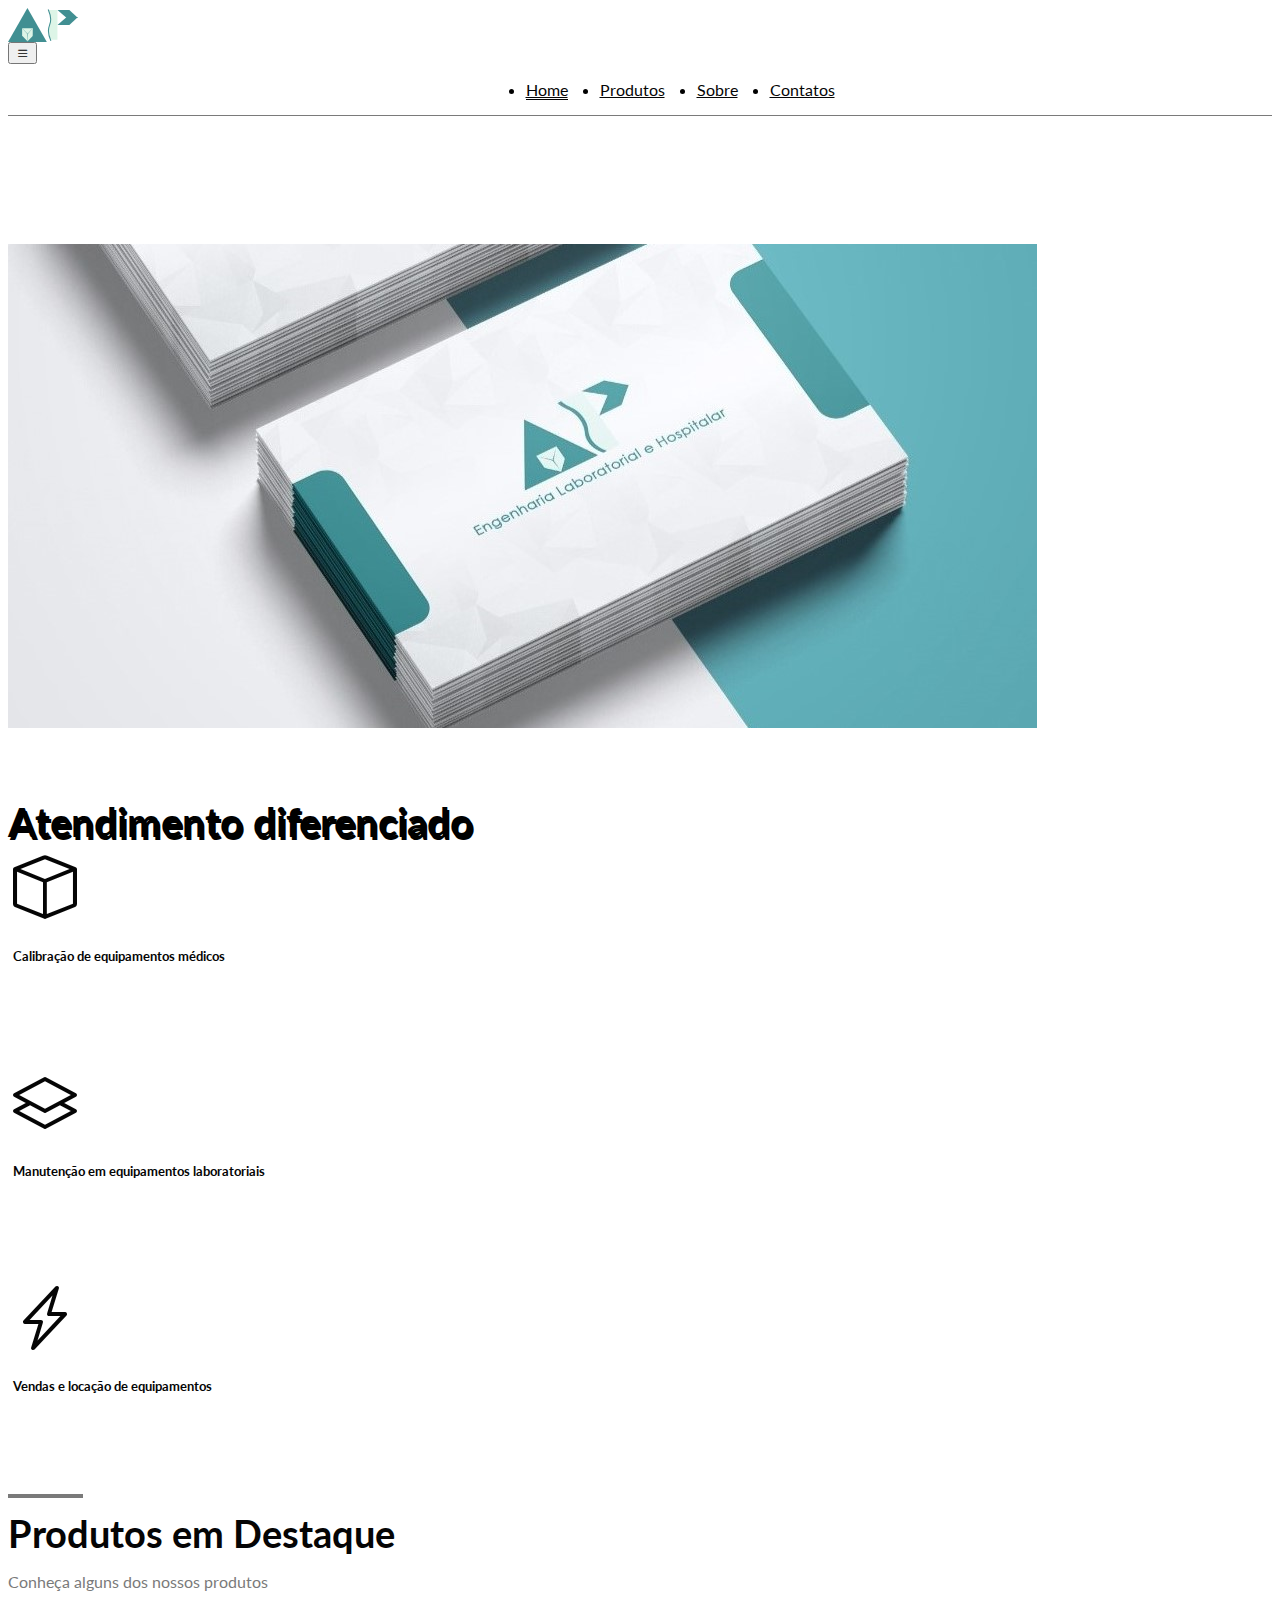
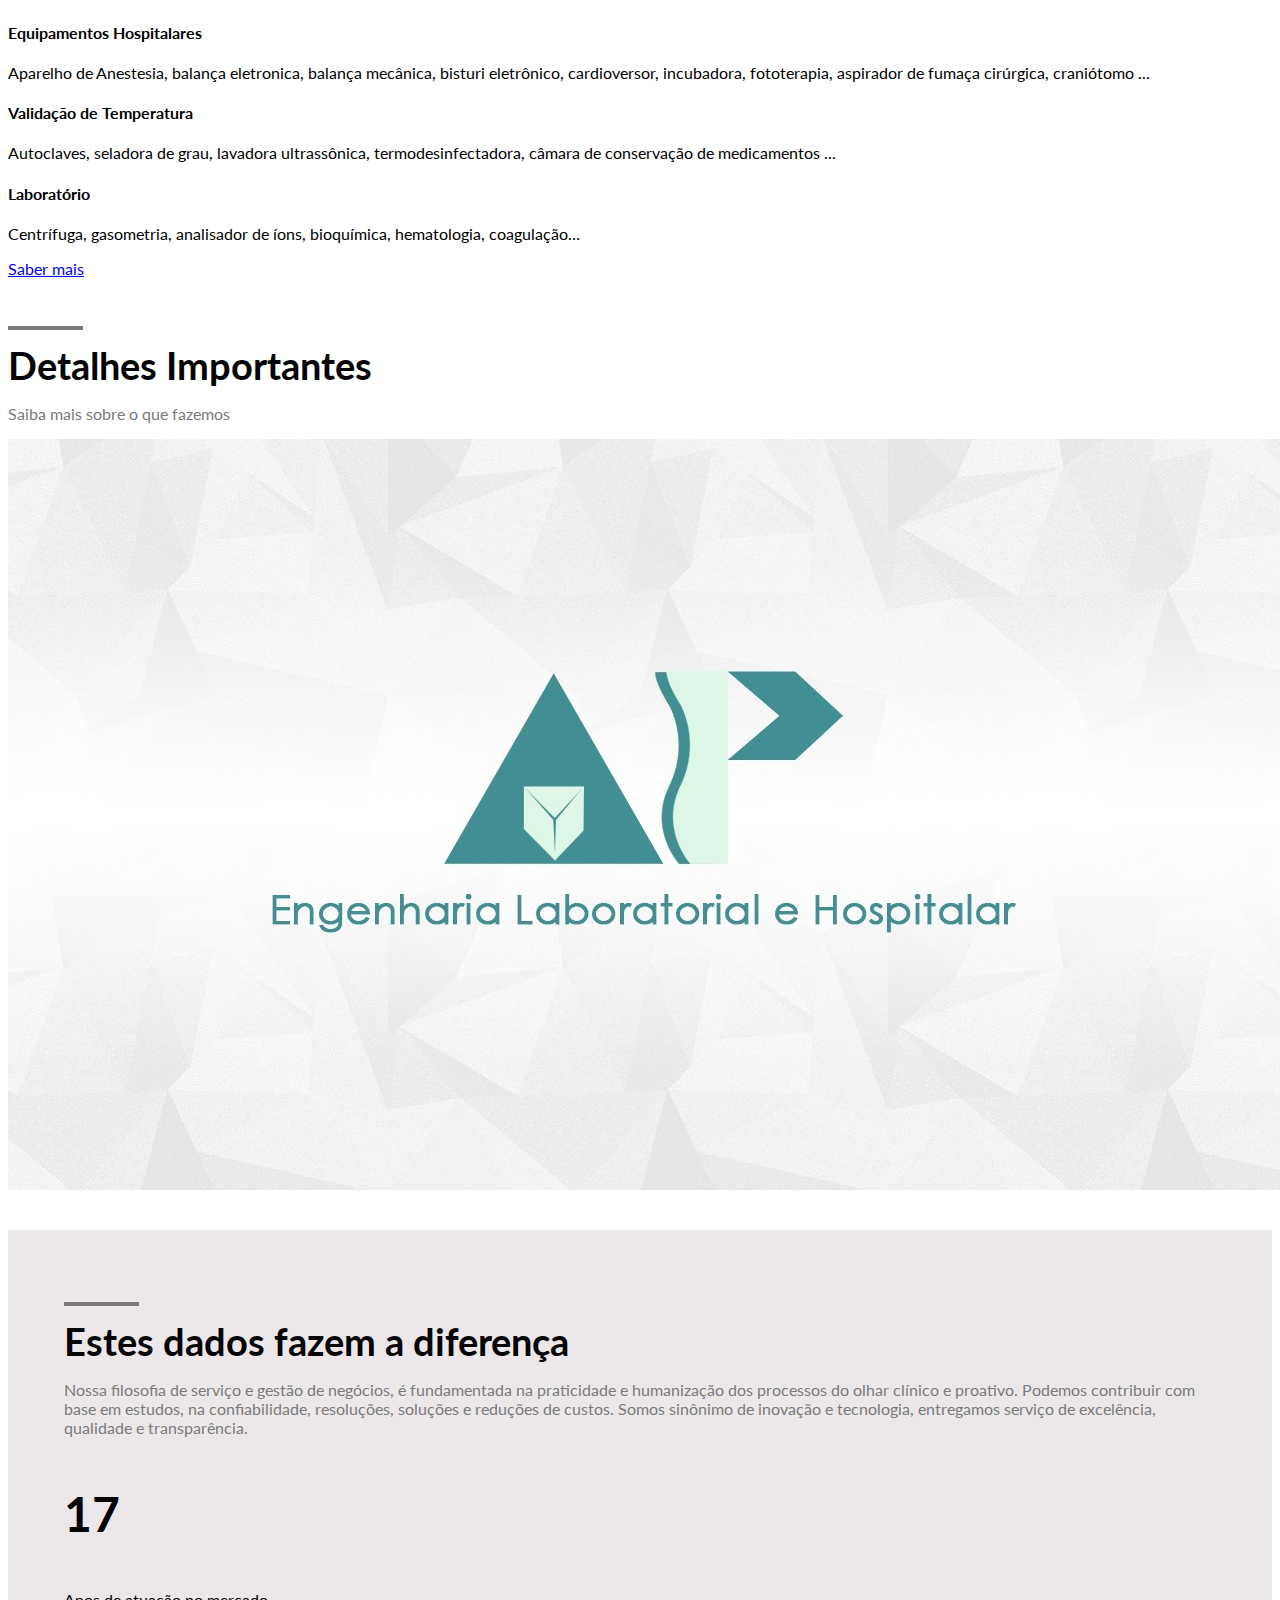
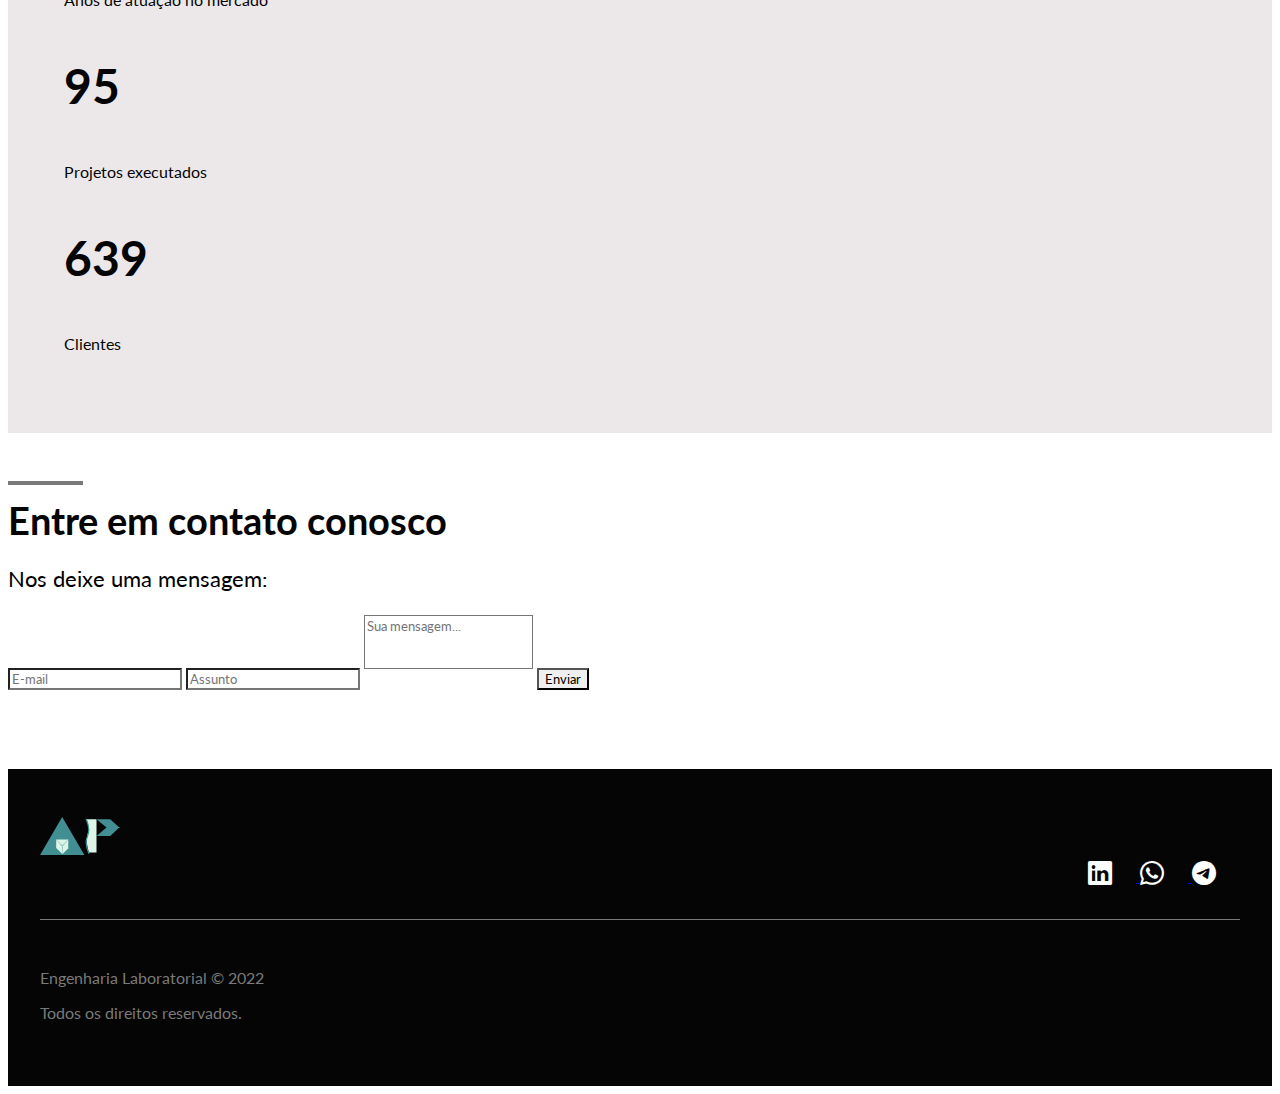
==== commit f648682b: "setimo commit" ====
--- a/index.html
+++ b/index.html
@@ -165,7 +165,7 @@
               <div class="feature-icon d-inline-flex align-items-center justify-content-center text-bg-primary bg-gradient fs-2 mb-3">
               </div>
               <h4>Laboratório</h4>
-              <p>Centrifuga, gasometria, analisador de íons, bioquímica, hematologia, coagulação…</p>
+              <p>Centrífuga, gasometria, analisador de íons, bioquímica, hematologia, coagulação…</p>
             </div>
             <div class="col-12 w-100 text-center">
               <a href="https://wa.me/5571981172976" target="_blank" class="btn btn-dark">Saber mais</a>
@@ -192,7 +192,7 @@
             <div class="col-12">
               <h2 class="title primary-color">Estes dados fazem a diferença</h2>
               <p class="subtitle secondary-color">
-                Nossa filosofia de serviço e gestão de negócios, estar fundamentada na praticidade e humanização dos processos, do olhar ao próximo. Podemos contribuir com base em estudos e da confiabilidade, resoluções, soluções e reduções de custos. Somos sinônimo de inovação e tecnologia, entregamos serviço de excelência, qualidade e  transparência.
+                Nossa filosofia de serviço e gestão de negócios, é fundamentada na praticidade e humanização dos processos do olhar clínico e proativo. Podemos contribuir com base em estudos, na confiabilidade, resoluções, soluções e reduções de custos. Somos sinônimo de inovação e tecnologia, entregamos serviço de excelência, qualidade e  transparência.
               </p>
             </div>
             <div class="col-12" id="info-numbers">
@@ -226,7 +226,7 @@
         </div>
         <div class="col-md-6" id="contact-form">
           <form action="https://formsubmit.co/paulo.dias@apms.com.br" method="POST">
-            <input type="hidden" name="_next" value="http://127.0.0.1:5500//enviado.html">
+            <input type="hidden" name="_next" value="https://apengenharialab.com/enviado.html">
             <input required type="text" class="form-control" placeholder="E-mail" name="email">
             <input required type="text" class="form-control" placeholder="Assunto" name="subject">
             <textarea required class="form-control" rows="3" placeholder="Sua mensagem..." name="message"></textarea>
@@ -234,7 +234,7 @@
           </form>
         </div>
       </div>
-    </div>
+    </div>                                  
     <!-- FOOTER -->
     <div class="footer container-fluid bg-dark-color" id="footer">
       <div class="container">       
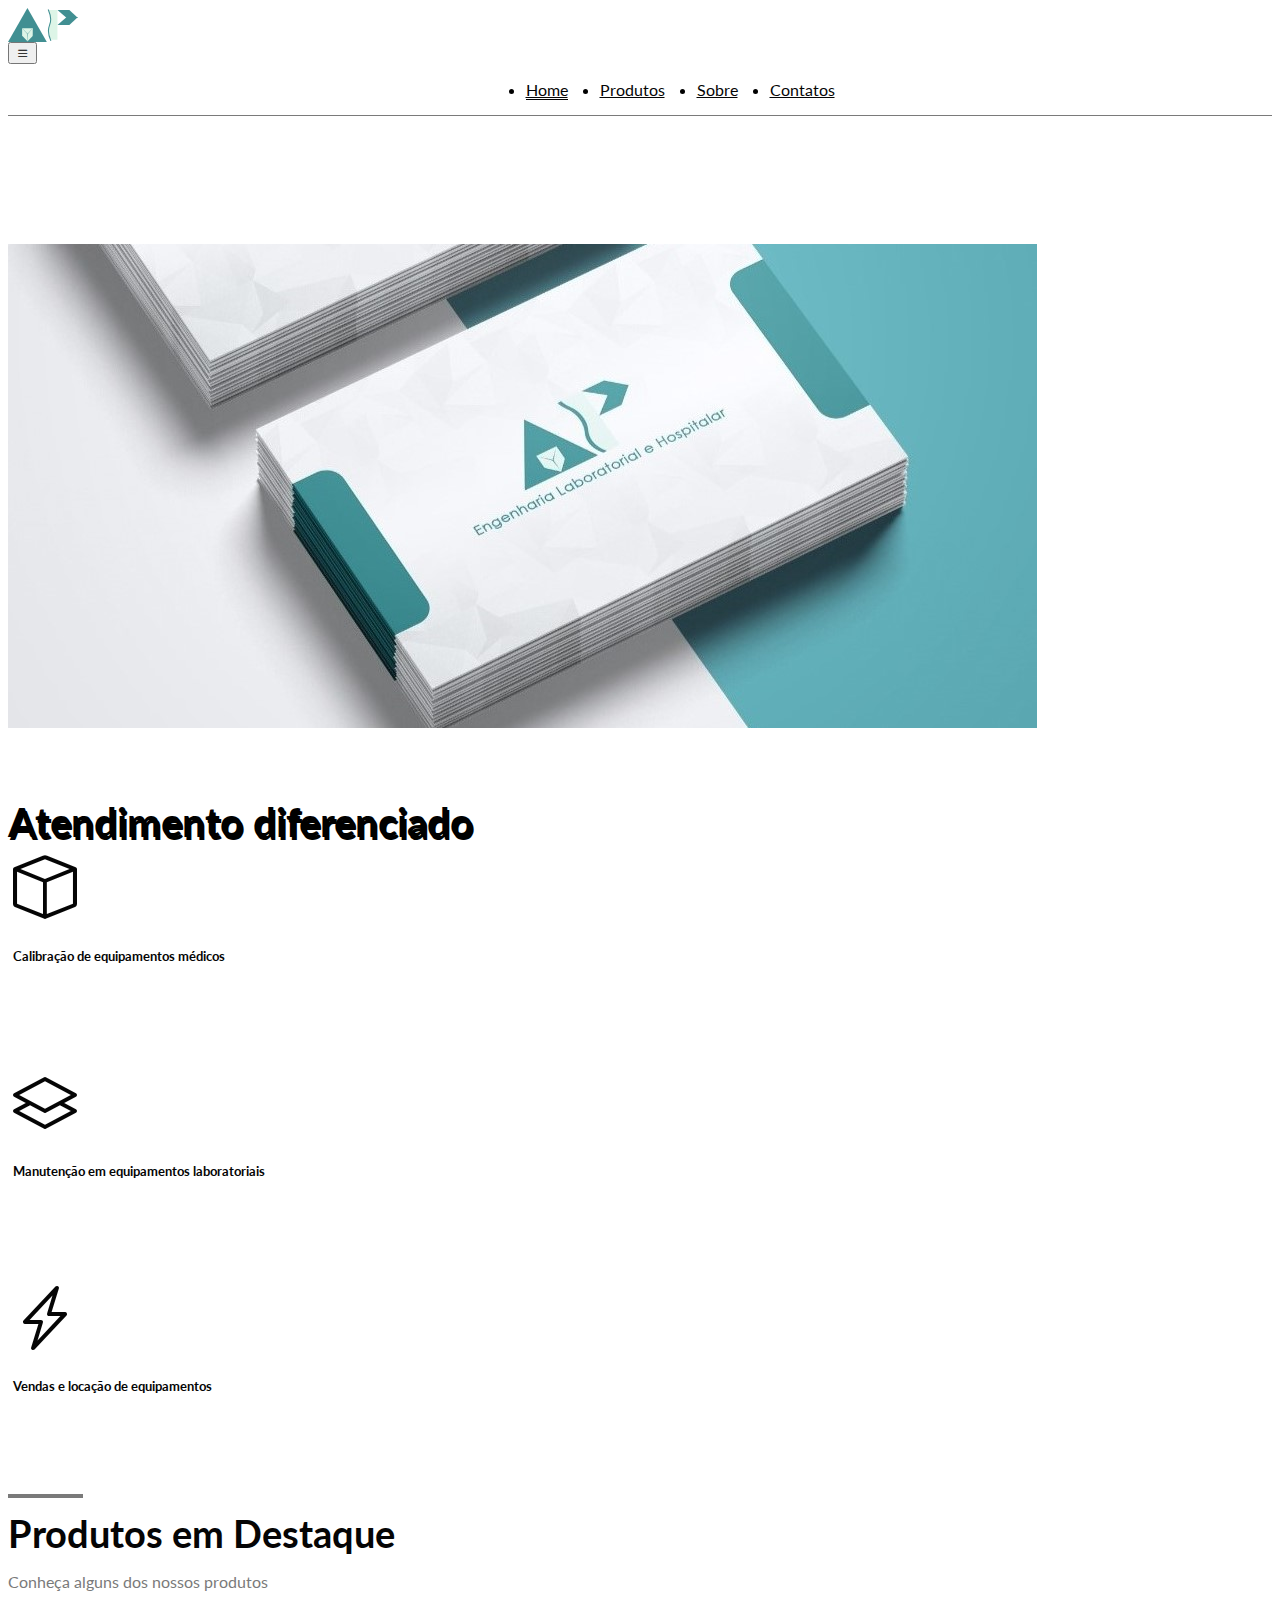
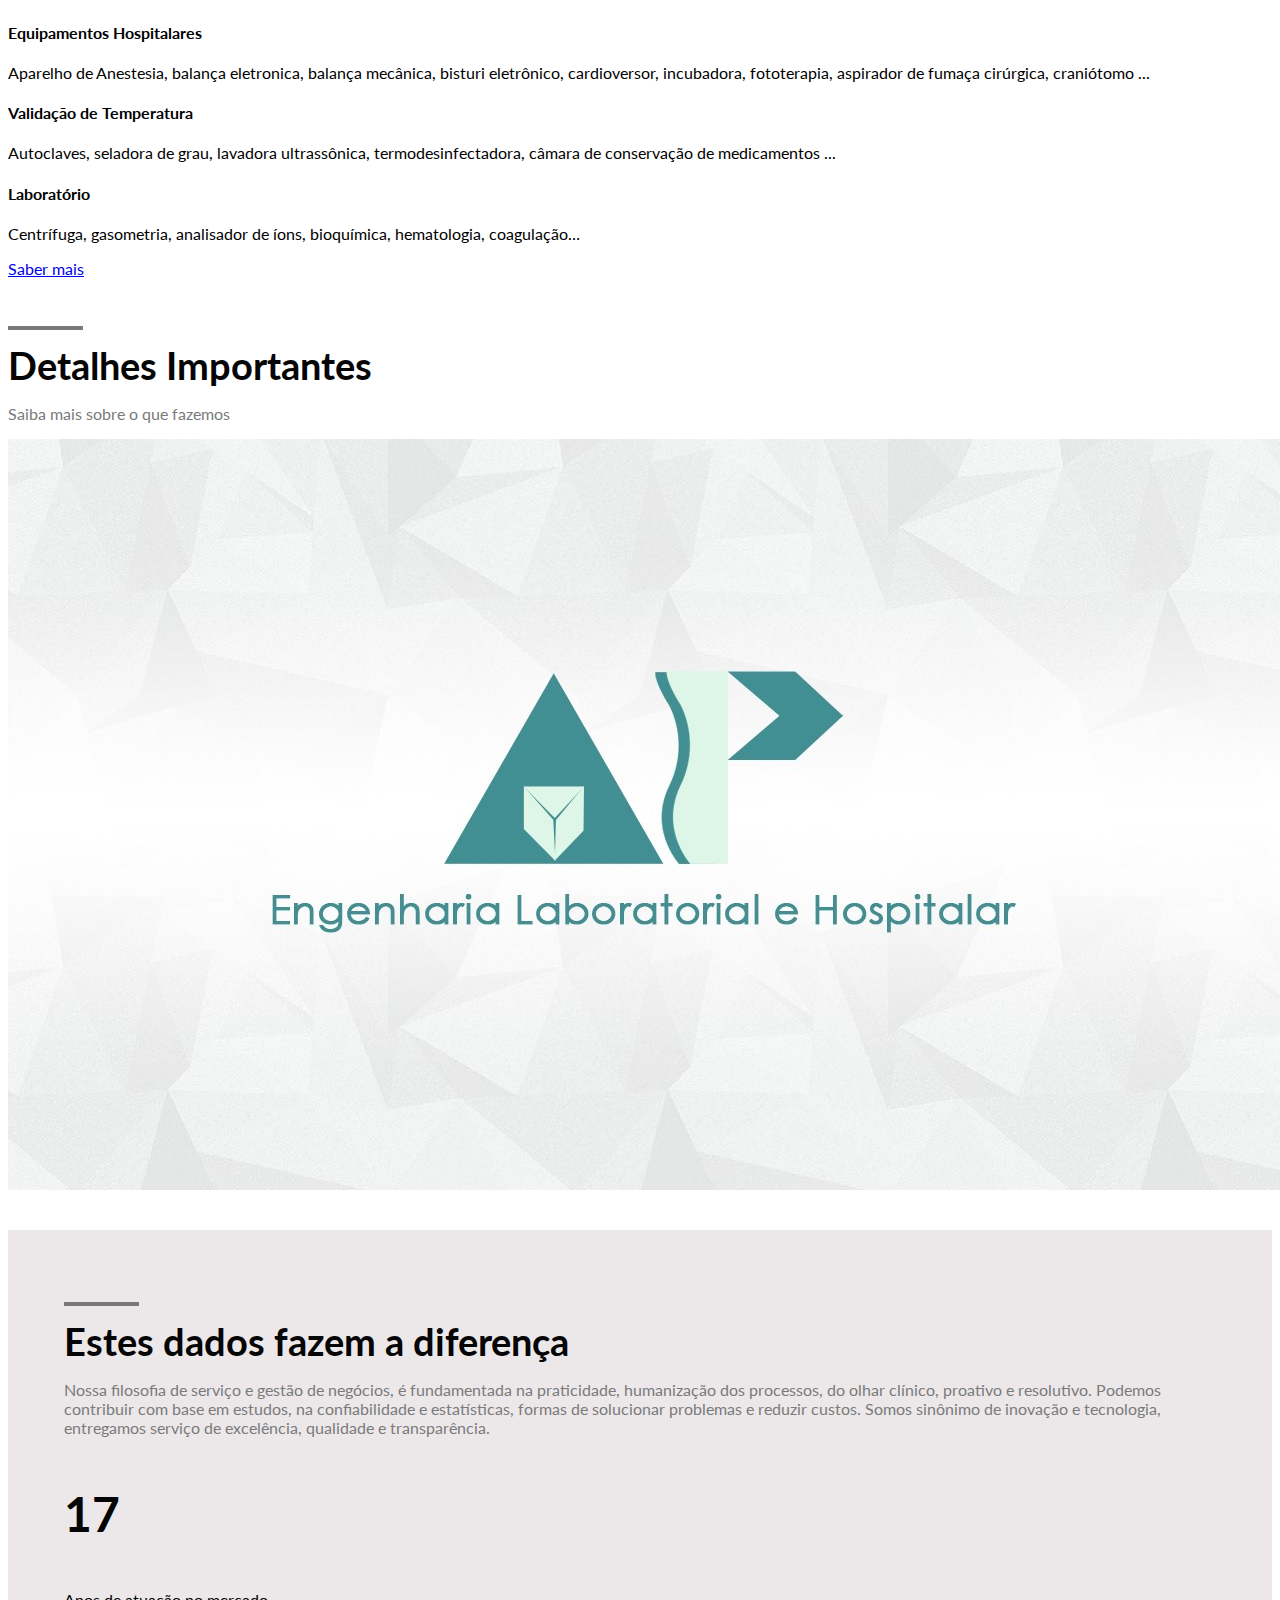
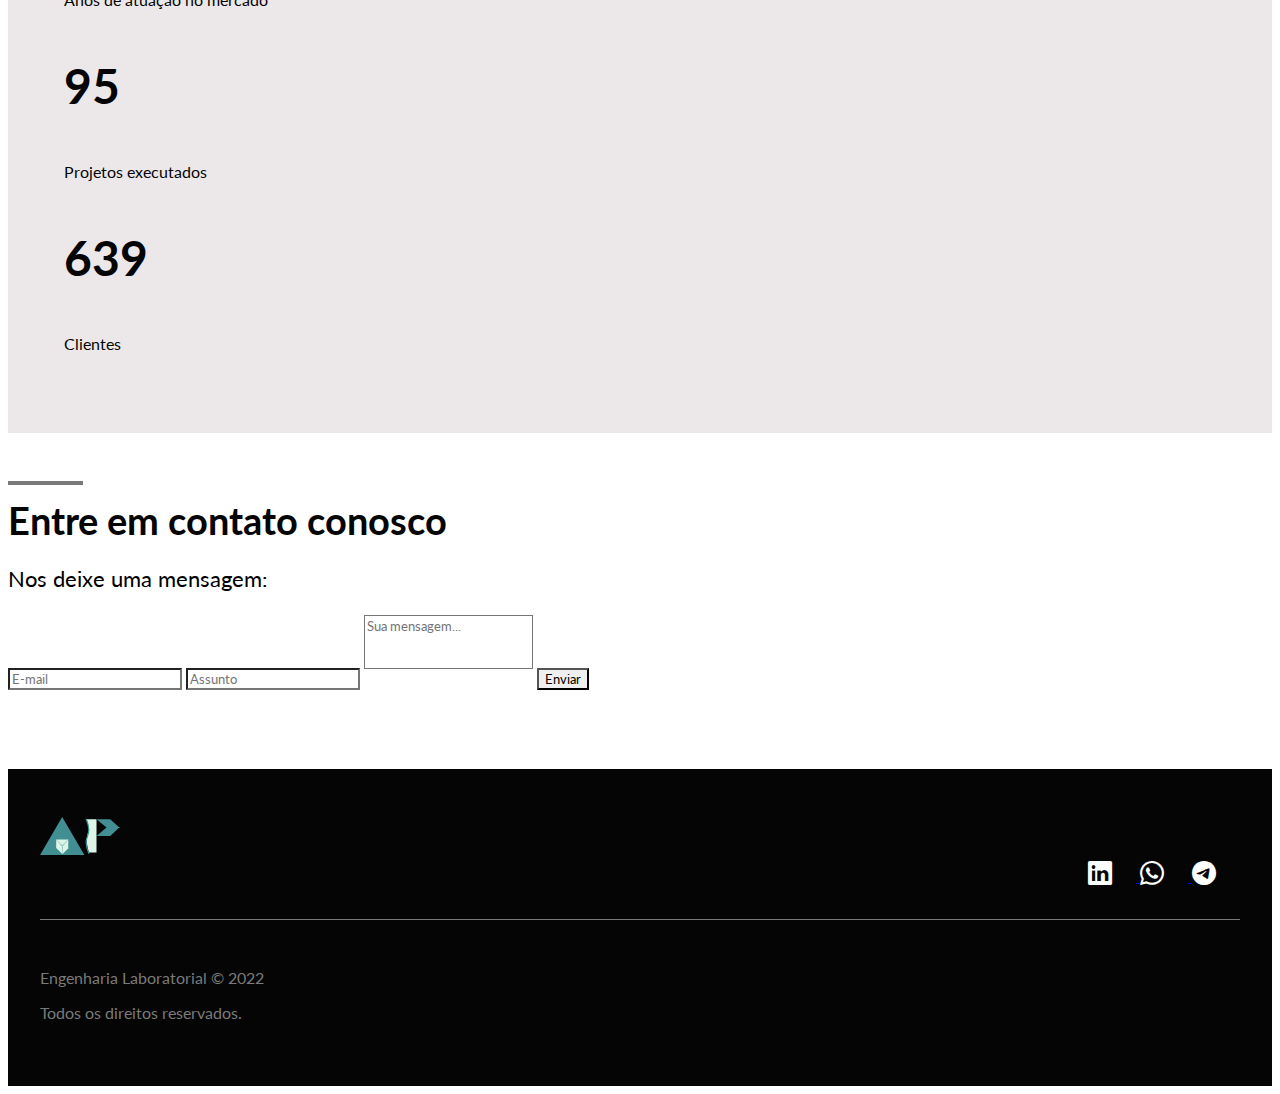
==== commit 4a6b72ee: "sete" ====
--- a/index.html
+++ b/index.html
@@ -192,7 +192,7 @@
             <div class="col-12">
               <h2 class="title primary-color">Estes dados fazem a diferença</h2>
               <p class="subtitle secondary-color">
-                Nossa filosofia de serviço e gestão de negócios, é fundamentada na praticidade e humanização dos processos do olhar clínico e proativo. Podemos contribuir com base em estudos, na confiabilidade, resoluções, soluções e reduções de custos. Somos sinônimo de inovação e tecnologia, entregamos serviço de excelência, qualidade e  transparência.
+                Nossa filosofia de serviço e gestão de negócios, é fundamentada na praticidade, humanização dos processos, do olhar clínico, proativo e resolutivo. Podemos contribuir com base em estudos, na confiabilidade e estatísticas, formas de solucionar problemas e reduzir custos. Somos sinônimo de inovação e tecnologia, entregamos serviço de excelência, qualidade e transparência.
               </p>
             </div>
             <div class="col-12" id="info-numbers">
